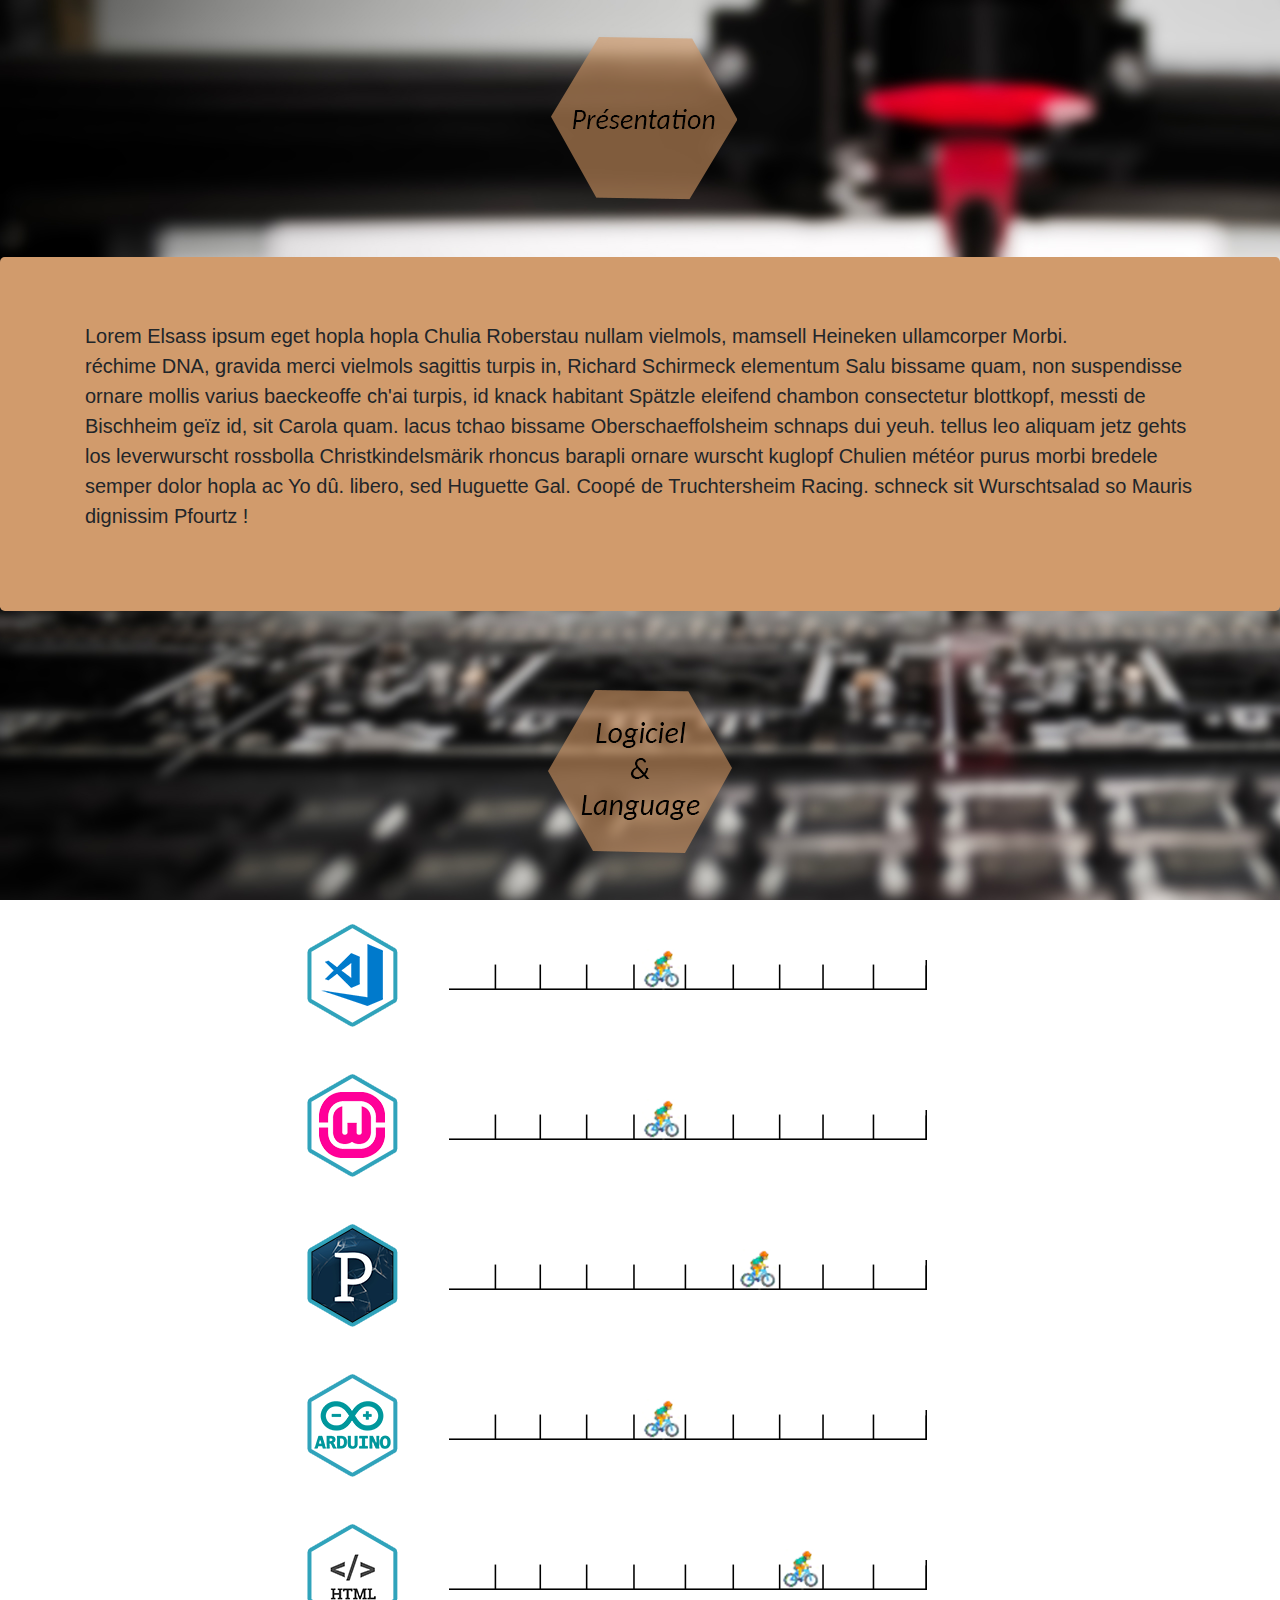
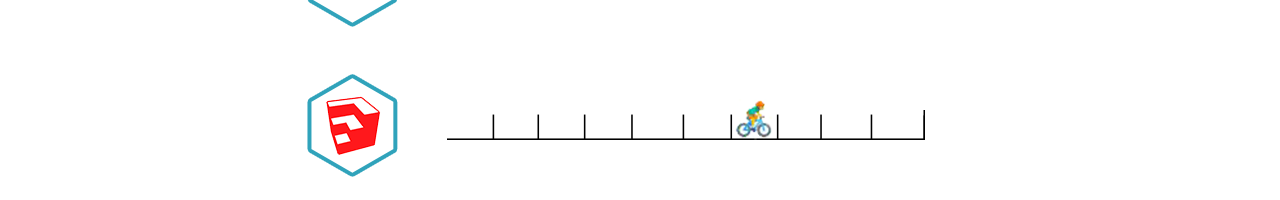
==== index.html @ e5e46759 "Ajout des logos" ====
<!DOCTYPE html>
<html lang="en">
<head>
    <meta charset="UTF-8">
    <meta name="viewport" content="width=device-width, initial-scale=1.0">
    <meta http-equiv="X-UA-Compatible" content="ie=edge">
    <link rel="stylesheet" href="https://maxcdn.bootstrapcdn.com/bootstrap/4.0.0/css/bootstrap.min.css" integrity="sha384-Gn5384xqQ1aoWXA+058RXPxPg6fy4IWvTNh0E263XmFcJlSAwiGgFAW/dAiS6JXm" crossorigin="anonymous">
    <link rel="stylesheet" href="styles.css">
    <title>Portfolio</title>
</head>
<body>
    <div class="text-center">
        <img src="img/presentation.png" class="img-fluid" alt="Responsive image">
    </div>
    <div class="jumbotron paraPresentation">
        <div class="container">
            <p class="lead">Lorem Elsass ipsum eget hopla hopla Chulia Roberstau nullam vielmols, mamsell Heineken ullamcorper Morbi.
                <br>
                 réchime DNA, gravida merci vielmols sagittis turpis in, Richard Schirmeck elementum Salu bissame quam, non suspendisse ornare mollis varius baeckeoffe ch'ai turpis, id knack habitant Spätzle  eleifend chambon consectetur blottkopf, messti de Bischheim geïz id, sit Carola quam. lacus tchao bissame Oberschaeffolsheim schnaps dui yeuh. tellus leo aliquam jetz gehts los leverwurscht rossbolla Christkindelsmärik rhoncus barapli ornare wurscht kuglopf Chulien météor purus morbi bredele semper dolor hopla ac Yo dû. libero, sed Huguette Gal. Coopé de Truchtersheim Racing. schneck sit Wurschtsalad so Mauris dignissim Pfourtz ! </p>
        </div>
    </div>
    <div class="text-center">
        <img src="img/Logiciel.png" class="img-fluid" alt="Responsive image">
    </div>
    <div class="container">
    <div class="row justify-content-center align-middle">
        <div class="imgtest"> <img src="img/visual.png" class="img-fluid" alt="Responsive image"></div>
        <div><img src="img/visualV.png" class="img-fluid" alt="Responsive image"></div>
    </div>
    <div class="row justify-content-center align-middle">
        <div class="imgtest"> <img src="img/wamp64.png" class="img-fluid" alt="Responsive image"></div>
        <div><img src="img/wamp64V.png" class="img-fluid" alt="Responsive image"></div>
    </div>
    <div class="row justify-content-center align-middle">
        <div class="imgtest"> <img src="img/processing.png" class="img-fluid" alt="Responsive image"></div>
        <div><img src="img/processingV.png" class="img-fluid" alt="Responsive image"></div>
    </div>
    <div class="row justify-content-center align-middle">
        <div class="imgtest"> <img src="img/arduino.png" class="img-fluid" alt="Responsive image"></div>
        <div><img src="img/arduinoV.png" class="img-fluid" alt="Responsive image"></div>
    </div>
    <div class="row justify-content-center align-middle">
        <div class="imgtest"> <img src="img/html.png" class="img-fluid" alt="Responsive image"></div>
        <div><img src="img/htmlV.png" class="img-fluid" alt="Responsive image"></div>
    </div>
    <div class="row justify-content-center align-middle">
        <div class="imgtest"> <img src="img/sketchup.png" class="img-fluid" alt="Responsive image"></div>
        <div><img src="img/sketchupV.png" class="img-fluid" alt="Responsive image"></div>
    </div>
</div>

</body>
</html>
---- styles.css ----
body{
  background-image: url("img/background-xl.jpg");
  background-attachment:fixed;
}

/*.hexagon {
    position: relative;
    width: 150px; 
    height: 86.60px;
    background-color: #d29662;
    margin: 43.30px 0;
  }
  
  .hexagon:before,
  .hexagon:after {
    content: "";
    position: absolute;
    width: 0;
    border-left: 75px solid transparent;
    border-right: 75px solid transparent;
  }
  
  .hexagon:before {
    bottom: 100%;
    border-bottom: 43.30px solid #d29662;
  }
  
  .hexagon:after {
    top: 100%;
    width: 0;
    border-top: 43.30px solid #d29662;
  }*/

  .paraPresentation{
    background-color: #d19b6c;
  }

  .imgtest{
    display:flex;
    display:-webkit-flex; 
    flex-flow: wrap;
    -webkit-flex-flow: wrap;
    -webkit-justify-content: space-between;
    justify-content: space-between;
    align-items: center;
    -webkit-align-items: center;
  }

  /*
  * {

    background: #000 !important;
   
    color: #0f0 !important;
   
    outline: solid #f00 1px !important;
   
   }*/
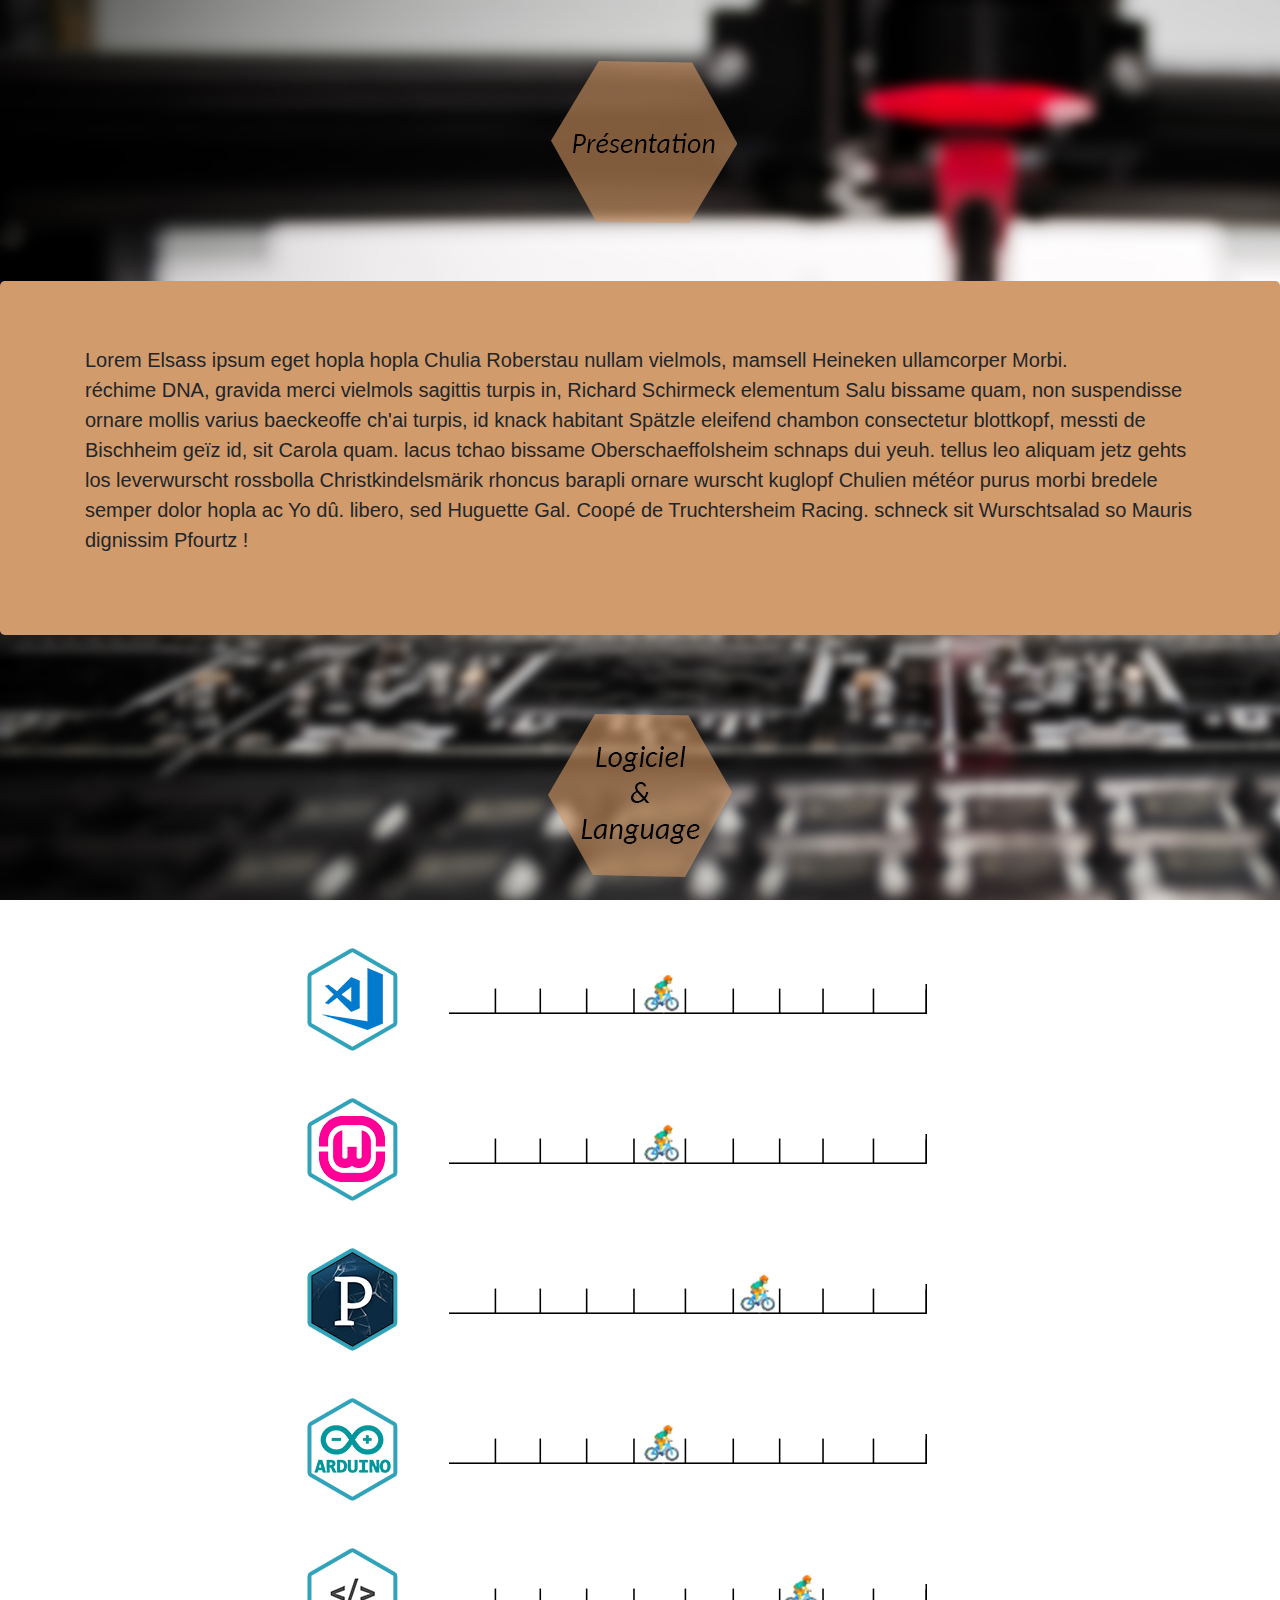
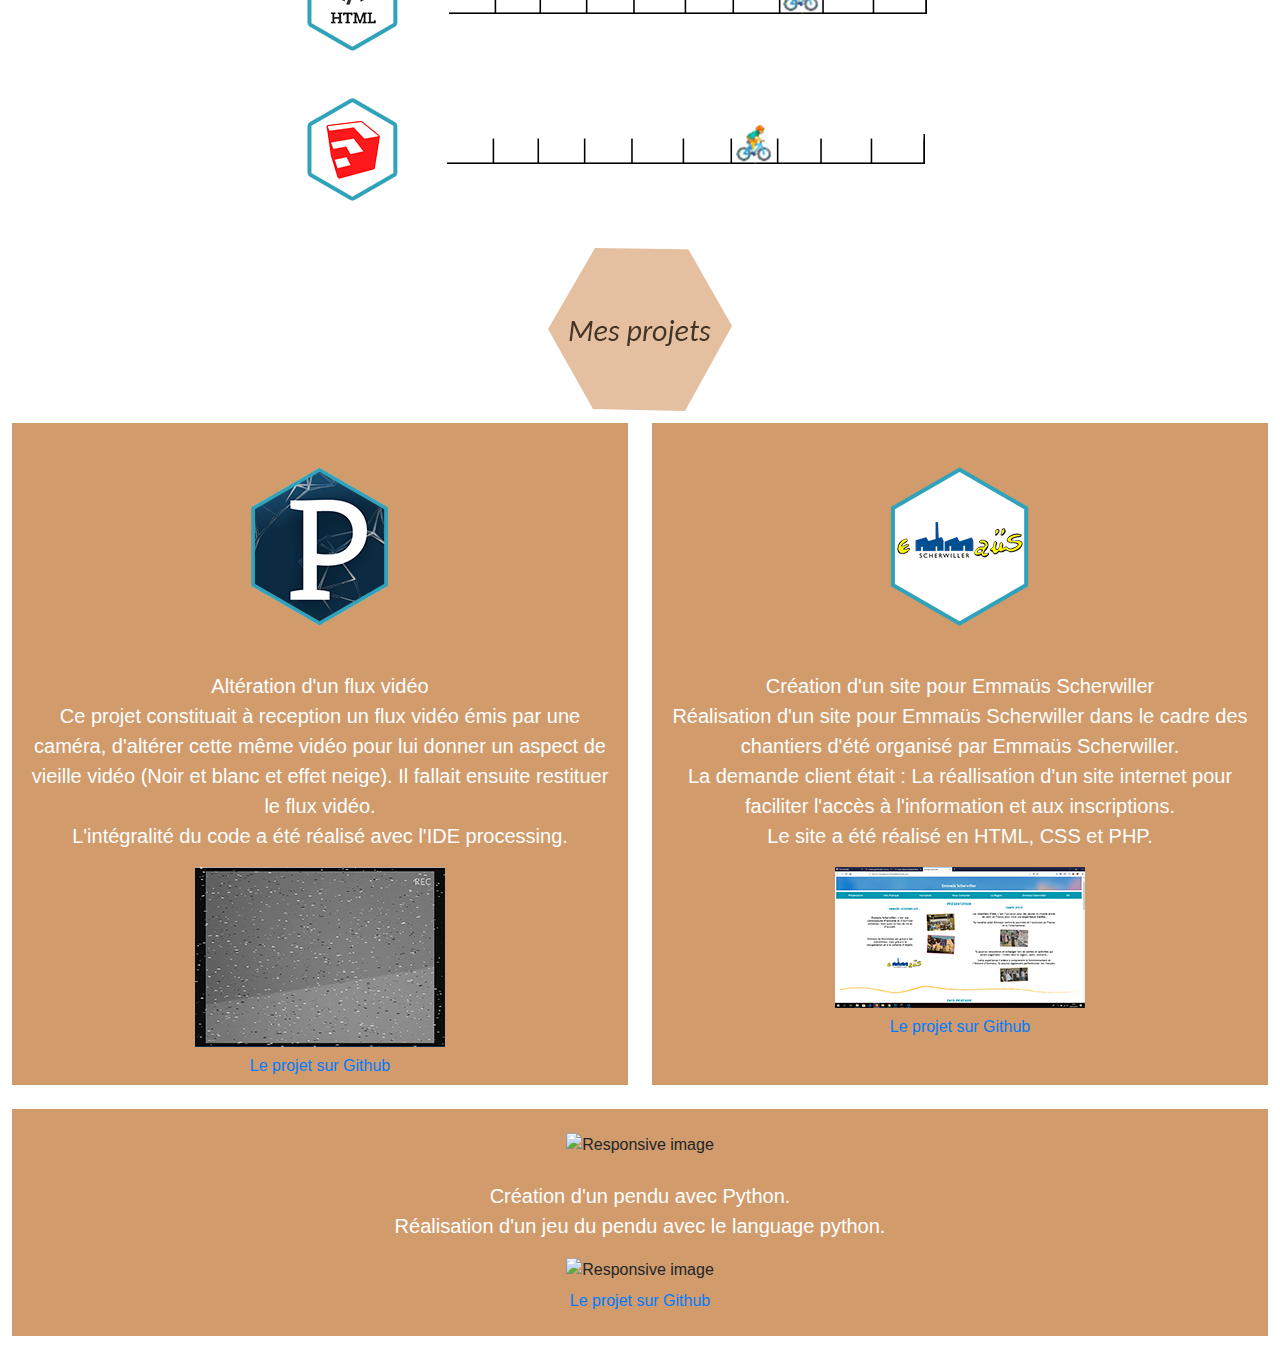
==== commit d42109f5: "Ajout des projets" ====
--- a/index.html
+++ b/index.html
@@ -6,11 +6,13 @@
     <meta http-equiv="X-UA-Compatible" content="ie=edge">
     <link rel="stylesheet" href="https://maxcdn.bootstrapcdn.com/bootstrap/4.0.0/css/bootstrap.min.css" integrity="sha384-Gn5384xqQ1aoWXA+058RXPxPg6fy4IWvTNh0E263XmFcJlSAwiGgFAW/dAiS6JXm" crossorigin="anonymous">
     <link rel="stylesheet" href="styles.css">
-    <title>Portfolio</title>
+    <title>Emmanuel JUD</title>
 </head>
 <body>
-    <div class="text-center">
-        <img src="img/presentation.png" class="img-fluid" alt="Responsive image">
+    <div class="text-center"> <!--Présentation-->
+        <div class="titre"></div>
+            <img src="img/presentation.png" class="img-fluid" alt="Responsive image">
+        </div>
     </div>
     <div class="jumbotron paraPresentation">
         <div class="container">
@@ -19,35 +21,94 @@
                  réchime DNA, gravida merci vielmols sagittis turpis in, Richard Schirmeck elementum Salu bissame quam, non suspendisse ornare mollis varius baeckeoffe ch'ai turpis, id knack habitant Spätzle  eleifend chambon consectetur blottkopf, messti de Bischheim geïz id, sit Carola quam. lacus tchao bissame Oberschaeffolsheim schnaps dui yeuh. tellus leo aliquam jetz gehts los leverwurscht rossbolla Christkindelsmärik rhoncus barapli ornare wurscht kuglopf Chulien météor purus morbi bredele semper dolor hopla ac Yo dû. libero, sed Huguette Gal. Coopé de Truchtersheim Racing. schneck sit Wurschtsalad so Mauris dignissim Pfourtz ! </p>
         </div>
     </div>
-    <div class="text-center">
-        <img src="img/Logiciel.png" class="img-fluid" alt="Responsive image">
+    <div class="text-center"> <!--Logiciel-->
+        <div class="titre"></div>
+            <img src="img/Logiciel.png" class="img-fluid" alt="Responsive image">
+        </div>
     </div>
-    <div class="container">
-    <div class="row justify-content-center align-middle">
-        <div class="imgtest"> <img src="img/visual.png" class="img-fluid" alt="Responsive image"></div>
-        <div><img src="img/visualV.png" class="img-fluid" alt="Responsive image"></div>
+    <div class="container"> 
+        <div class="row justify-content-center align-middle">
+            <div class="imgtest"> <img src="img/visual.png" class="img-fluid" alt="Responsive image"></div>
+            <div><img src="img/visualV.png" class="img-fluid" alt="Responsive image"></div>
+        </div>
+        <div class="row justify-content-center align-middle">
+            <div class="imgtest"> <img src="img/wamp64.png" class="img-fluid" alt="Responsive image"></div>
+            <div><img src="img/wamp64V.png" class="img-fluid" alt="Responsive image"></div>
+        </div>
+        <div class="row justify-content-center align-middle">
+            <div class="imgtest"> <img src="img/processing.png" class="img-fluid" alt="Responsive image"></div>
+            <div><img src="img/processingV.png" class="img-fluid" alt="Responsive image"></div>
+        </div>
+        <div class="row justify-content-center align-middle">
+            <div class="imgtest"> <img src="img/arduino.png" class="img-fluid" alt="Responsive image"></div>
+            <div><img src="img/arduinoV.png" class="img-fluid" alt="Responsive image"></div>
+        </div>
+        <div class="row justify-content-center align-middle">
+            <div class="imgtest"> <img src="img/html.png" class="img-fluid" alt="Responsive image"></div>
+            <div><img src="img/htmlV.png" class="img-fluid" alt="Responsive image"></div>
+        </div>
+        <div class="row justify-content-center align-middle">
+            <div class="imgtest"> <img src="img/sketchup.png" class="img-fluid" alt="Responsive image"></div>
+            <div><img src="img/sketchupV.png" class="img-fluid" alt="Responsive image"></div>
+        </div>
     </div>
-    <div class="row justify-content-center align-middle">
-        <div class="imgtest"> <img src="img/wamp64.png" class="img-fluid" alt="Responsive image"></div>
-        <div><img src="img/wamp64V.png" class="img-fluid" alt="Responsive image"></div>
+    <div class="text-center"> <!--Mes projets-->
+        <div class="titre"></div>
+            <img src="img/projets.png" class="img-fluid" alt="Responsive image">
+        </div>
     </div>
-    <div class="row justify-content-center align-middle">
-        <div class="imgtest"> <img src="img/processing.png" class="img-fluid" alt="Responsive image"></div>
-        <div><img src="img/processingV.png" class="img-fluid" alt="Responsive image"></div>
+    <div class="container-fluid">
+        <div class="row">
+            <div class="col-sm testPara">
+                <div class="text-center">
+                    <img src="img/logoProjet1.png"  class="img-fluid logoProjet" alt="Responsive image">
+                    <p class="lead text-white">
+                        Altération d'un flux vidéo
+                        <br>
+                        Ce projet constituait à reception un flux vidéo émis par une caméra, d'altérer cette même vidéo pour lui donner un aspect de vieille vidéo (Noir et blanc et effet neige). Il fallait ensuite restituer le flux vidéo.
+                        <br>
+                        L'intégralité du code a été réalisé avec l'IDE processing.
+                    </p>
+                    <div><img src="img/projet1.jpg" class="img-fluid" alt="Responsive image"></div>
+                    <div><button type="button" class="btn btn-link"><a href="" target="blank">Le projet sur Github</a></button></div>
+                </div>
+            </div>
+            <div class="col-sm testPara">
+                <div class="text-center">
+                    <img src="img/emmaus.png"  class="img-fluid logoProjet" alt="Responsive image">
+                    <p class="lead text-white">
+                        Création d'un site pour Emmaüs Scherwiller
+                        <br>
+                        Réalisation d'un site pour Emmaüs Scherwiller dans le cadre des chantiers d'été organisé par Emmaüs Scherwiller. 
+                        <br>
+                        La demande client était : La réallisation d'un site internet pour faciliter l'accès à l'information et aux inscriptions.
+                        <br>
+                        Le site a été réalisé en HTML, CSS et PHP.
+                    </p>
+                    <div><a href="img/projet2TR.jpg"><img src="img/projet2.jpg" class="img-fluid" alt="Responsive image"></a></div>
+                    <div><button type="button" class="btn btn-link"><a href="https://github.com/emjud/ProjetPierre" target="blank">Le projet sur Github</a></button></div>
+                </div>
+            </div>
+        </div>
+        <div class="row">
+            <div class="col-sm testPara">
+                <div class="text-center">
+                    <img src="" class="img-fluid logoProjet" alt="Responsive image">
+                    <p class="lead text-white">
+                        Création d'un pendu avec Python.
+                        <br>
+                        Réalisation d'un jeu du pendu avec le language python.
+                        <div><img src="" class="img-fluid" alt="Responsive image"></div>
+                        <div><button type="button" class="btn btn-link"><a href="" target="blank">Le projet sur Github</a></button></div>
+                    </p>
+                </div>
+            </div>
+        </div>
     </div>
-    <div class="row justify-content-center align-middle">
-        <div class="imgtest"> <img src="img/arduino.png" class="img-fluid" alt="Responsive image"></div>
-        <div><img src="img/arduinoV.png" class="img-fluid" alt="Responsive image"></div>
+    <div class="container"> <!--Me contacter-->
+
     </div>
-    <div class="row justify-content-center align-middle">
-        <div class="imgtest"> <img src="img/html.png" class="img-fluid" alt="Responsive image"></div>
-        <div><img src="img/htmlV.png" class="img-fluid" alt="Responsive image"></div>
-    </div>
-    <div class="row justify-content-center align-middle">
-        <div class="imgtest"> <img src="img/sketchup.png" class="img-fluid" alt="Responsive image"></div>
-        <div><img src="img/sketchupV.png" class="img-fluid" alt="Responsive image"></div>
-    </div>
-</div>
+
 
 </body>
 </html>--- a/styles.css
+++ b/styles.css
@@ -46,6 +46,21 @@
     -webkit-align-items: center;
   }
 
+  .titre{
+    margin-top: 24px;
+    margin-bottom: 24px;
+  }
+
+  .testPara{
+    margin: 12px;
+    background-color: #d19b6c;
+  }
+
+  .logoProjet{
+    margin-top: 24px;
+    margin-bottom: 24px;
+  }
+
   /*
   * {
 
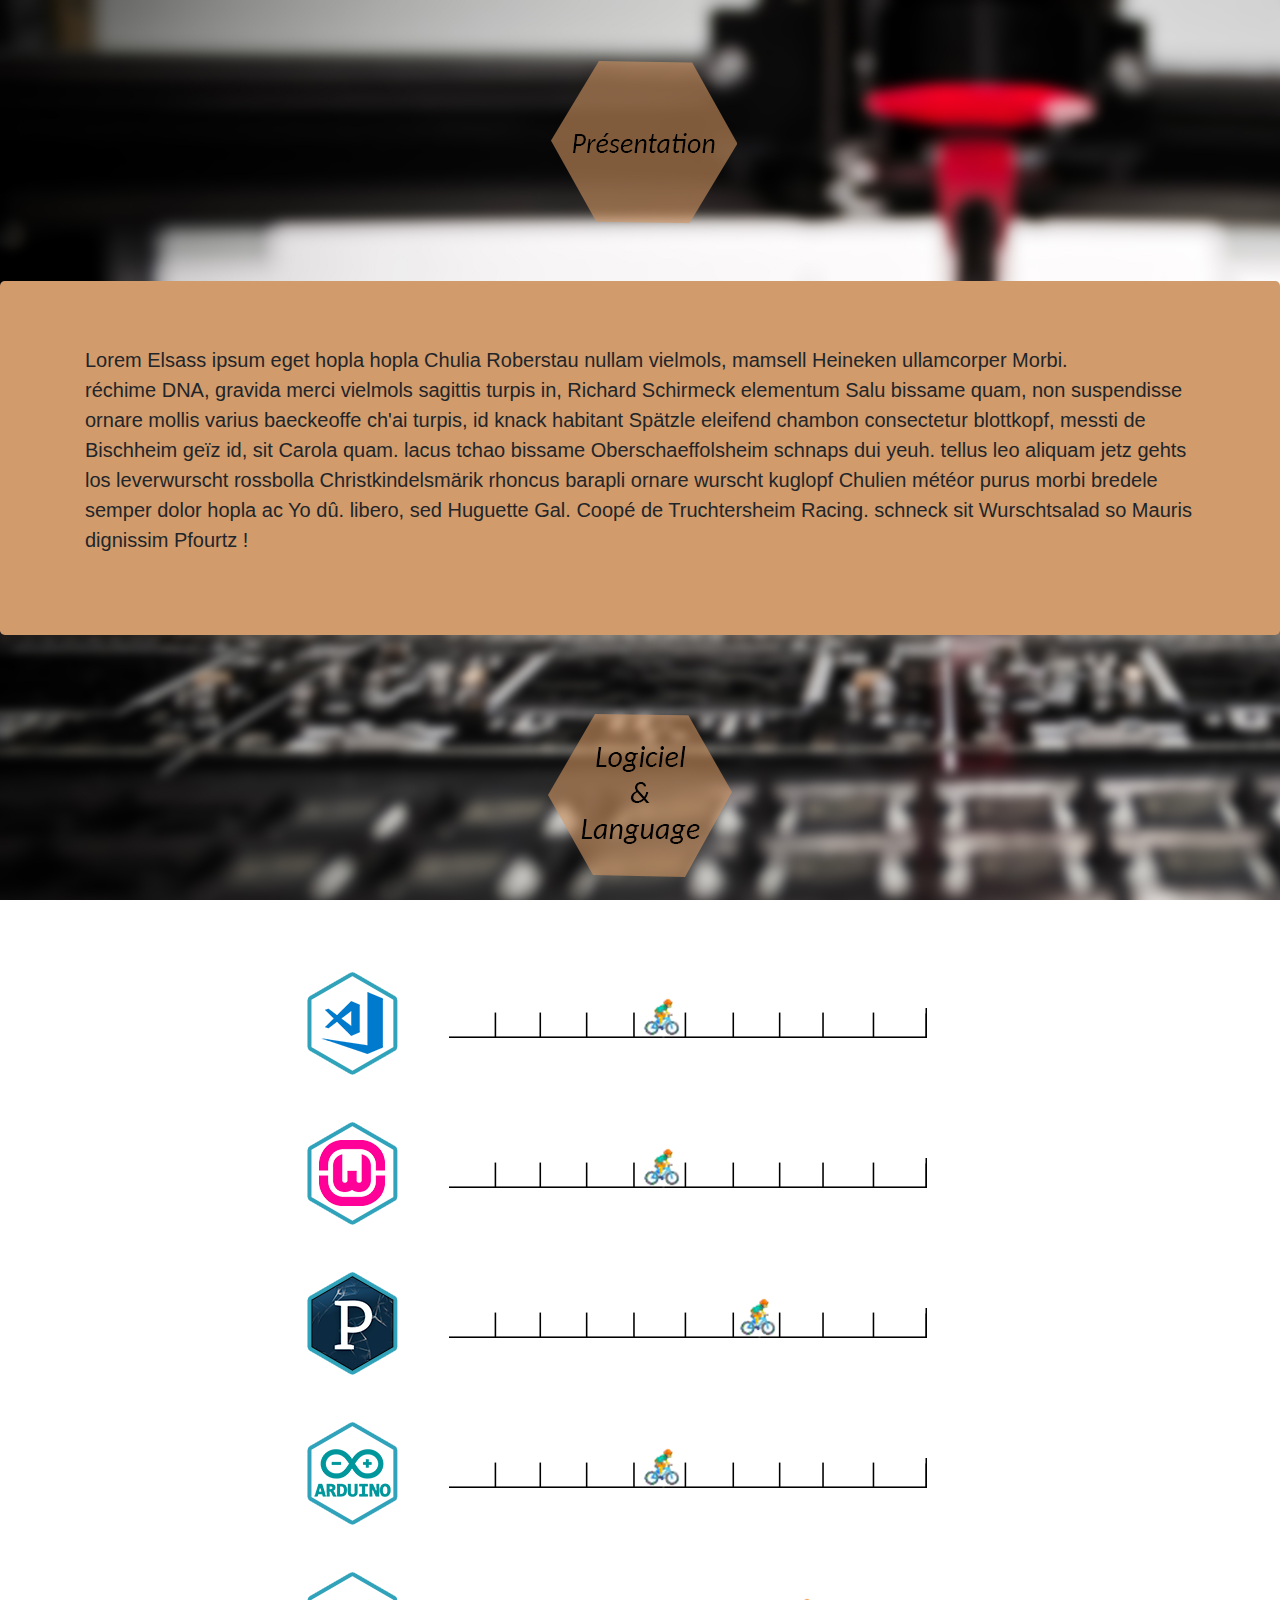
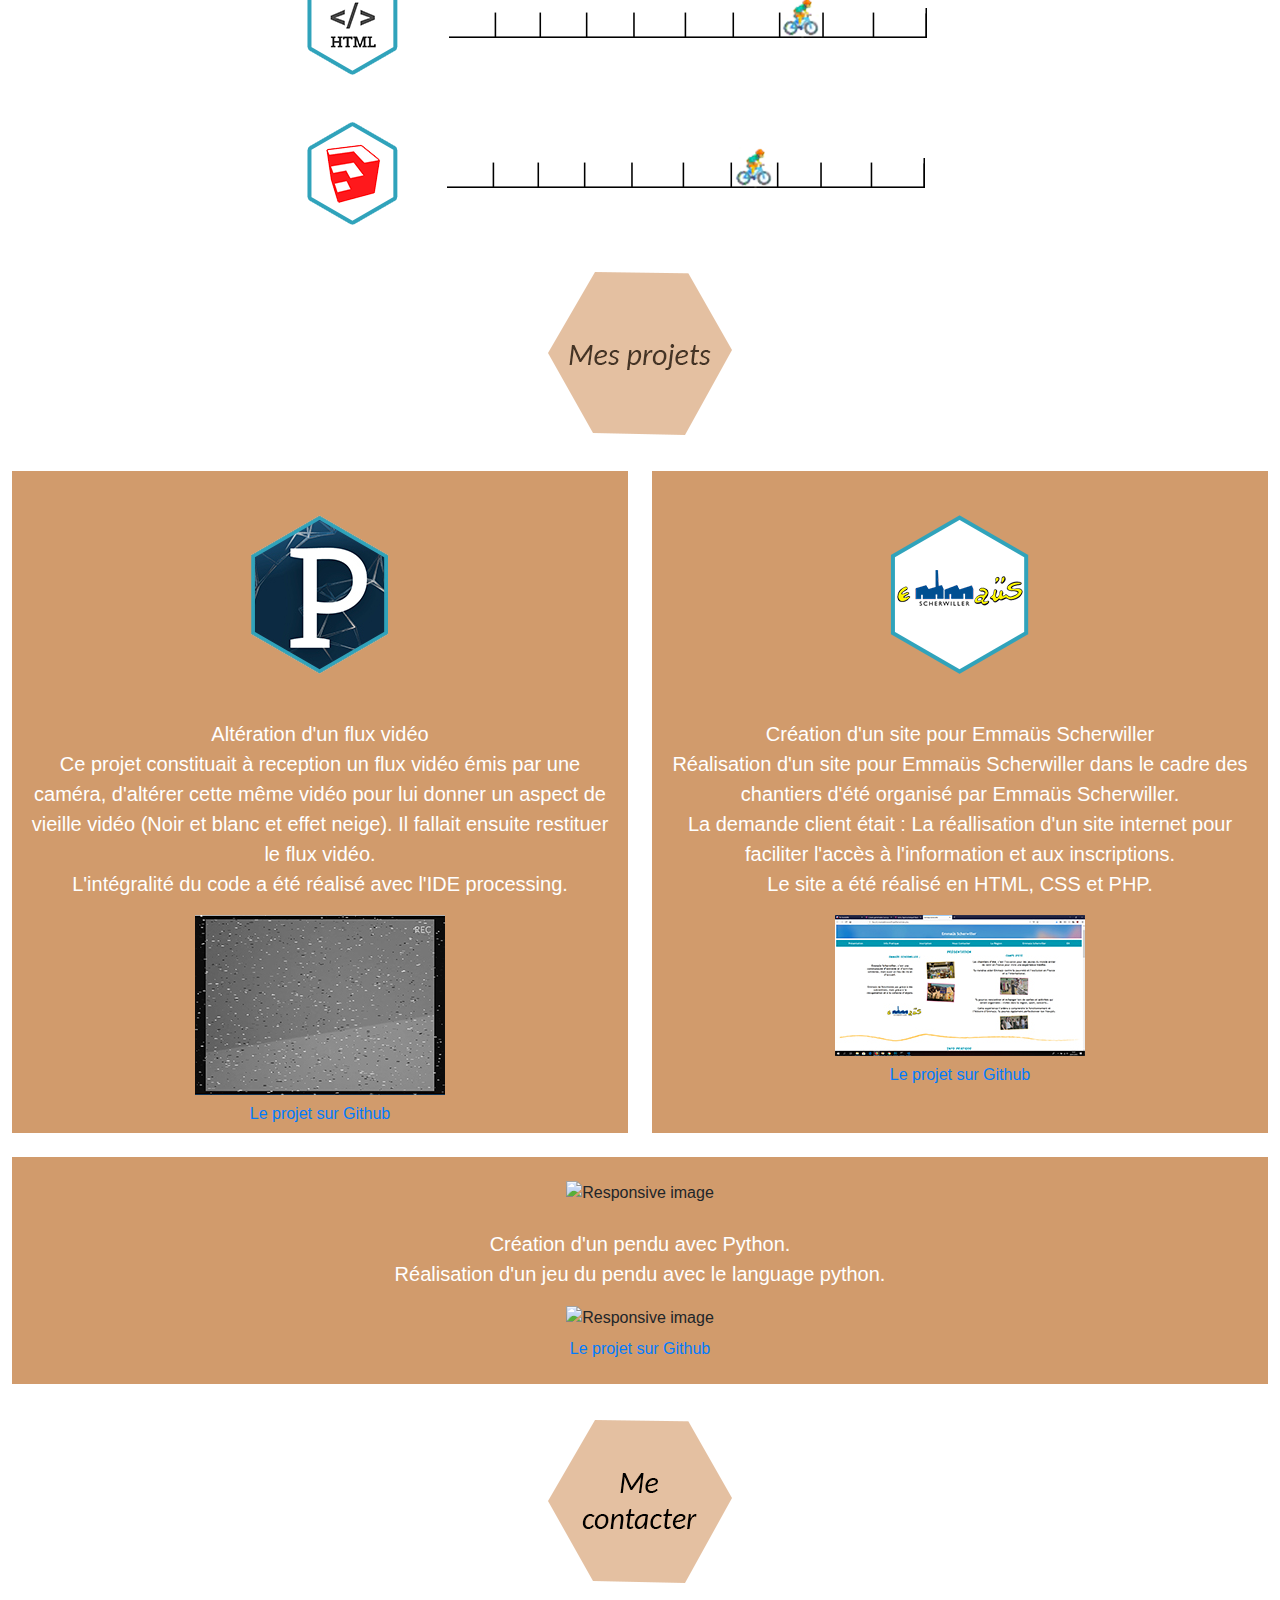
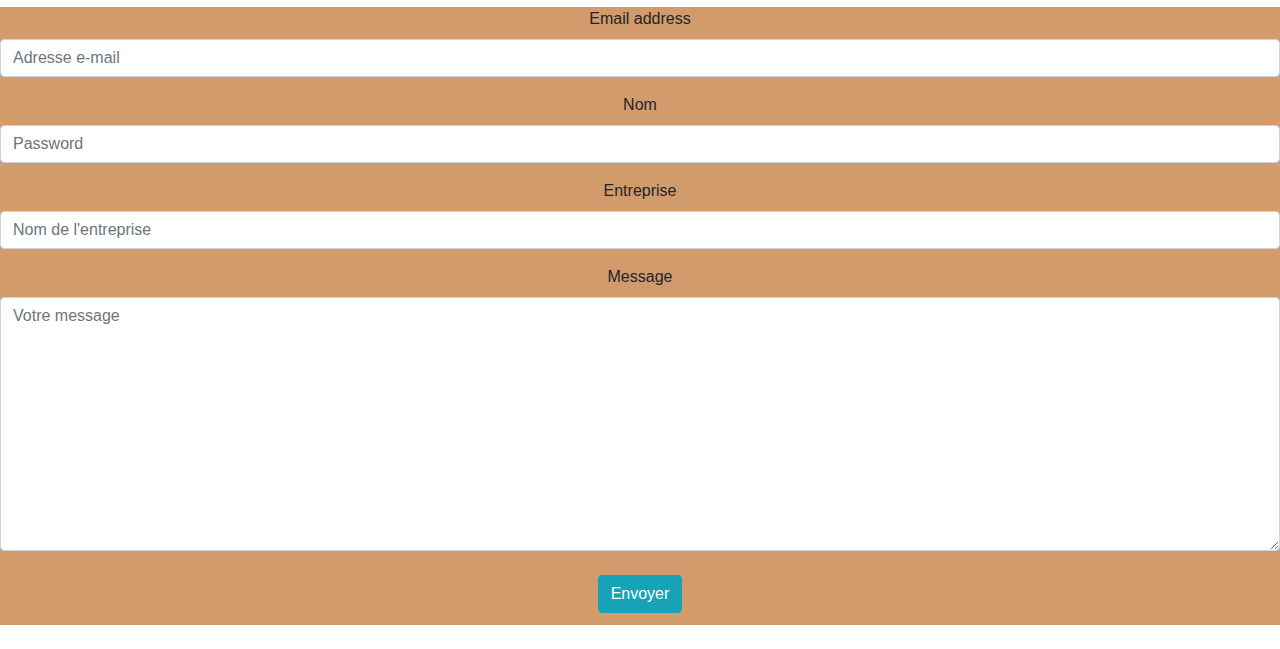
==== commit 22549506: "Ajout du formulaire de contact" ====
--- a/index.html
+++ b/index.html
@@ -22,9 +22,8 @@
         </div>
     </div>
     <div class="text-center"> <!--Logiciel-->
-        <div class="titre"></div>
-            <img src="img/Logiciel.png" class="img-fluid" alt="Responsive image">
-        </div>
+        <div class="titre"><img src="img/Logiciel.png" class="img-fluid" alt="Responsive image"></div>
+    </div>
     </div>
     <div class="container"> 
         <div class="row justify-content-center align-middle">
@@ -53,9 +52,8 @@
         </div>
     </div>
     <div class="text-center"> <!--Mes projets-->
-        <div class="titre"></div>
-            <img src="img/projets.png" class="img-fluid" alt="Responsive image">
-        </div>
+        <div class="titre"><img src="img/projets.png" class="img-fluid" alt="Responsive image"></div>   
+    </div>
     </div>
     <div class="container-fluid">
         <div class="row">
@@ -105,8 +103,32 @@
             </div>
         </div>
     </div>
-    <div class="container"> <!--Me contacter-->
-
+    <div class="text-center"> <!--Me contacter-->
+        <div class="titre">
+            <img src="img/contact.png" class="img-fluid" alt="Responsive image"></div>
+    </div>
+    <div class="text-center formulaire">
+        <form action="">
+            <div class="form-group">
+                <label for="mail">Email address</label>
+                <input type="email" class="form-control" id="mail" placeholder="Adresse e-mail">
+            </div>
+            <div class="form-group">
+                <label for="nom">Nom</label>
+                <input type="text" class="form-control" id="Nom" placeholder="Password">
+            </div>
+            <div class="form-group">
+                <label for="entreprise">Entreprise</label>
+                <input type="text" class="form-control" id="entreprise" placeholder="Nom de l'entreprise"> 
+            </div>
+            <div>
+                <label>Message</label>
+                <textarea name="message" id="message" class="form-control" placeholder="Votre message" cols="30" rows="10"></textarea>
+            </div>
+            <div class="envoi">
+                <button type="submit" class="btn btn-info">Envoyer</button>
+            </div>
+        </form>
     </div>
 
 
--- a/styles.css
+++ b/styles.css
@@ -61,6 +61,16 @@
     margin-bottom: 24px;
   }
 
+  .formulaire{
+    background-color: #d19b6c;
+    margin-bottom: 24px;
+  }
+
+  .envoi{
+    margin-top: 24px;
+    padding-bottom: 12px;
+  }
+
   /*
   * {
 
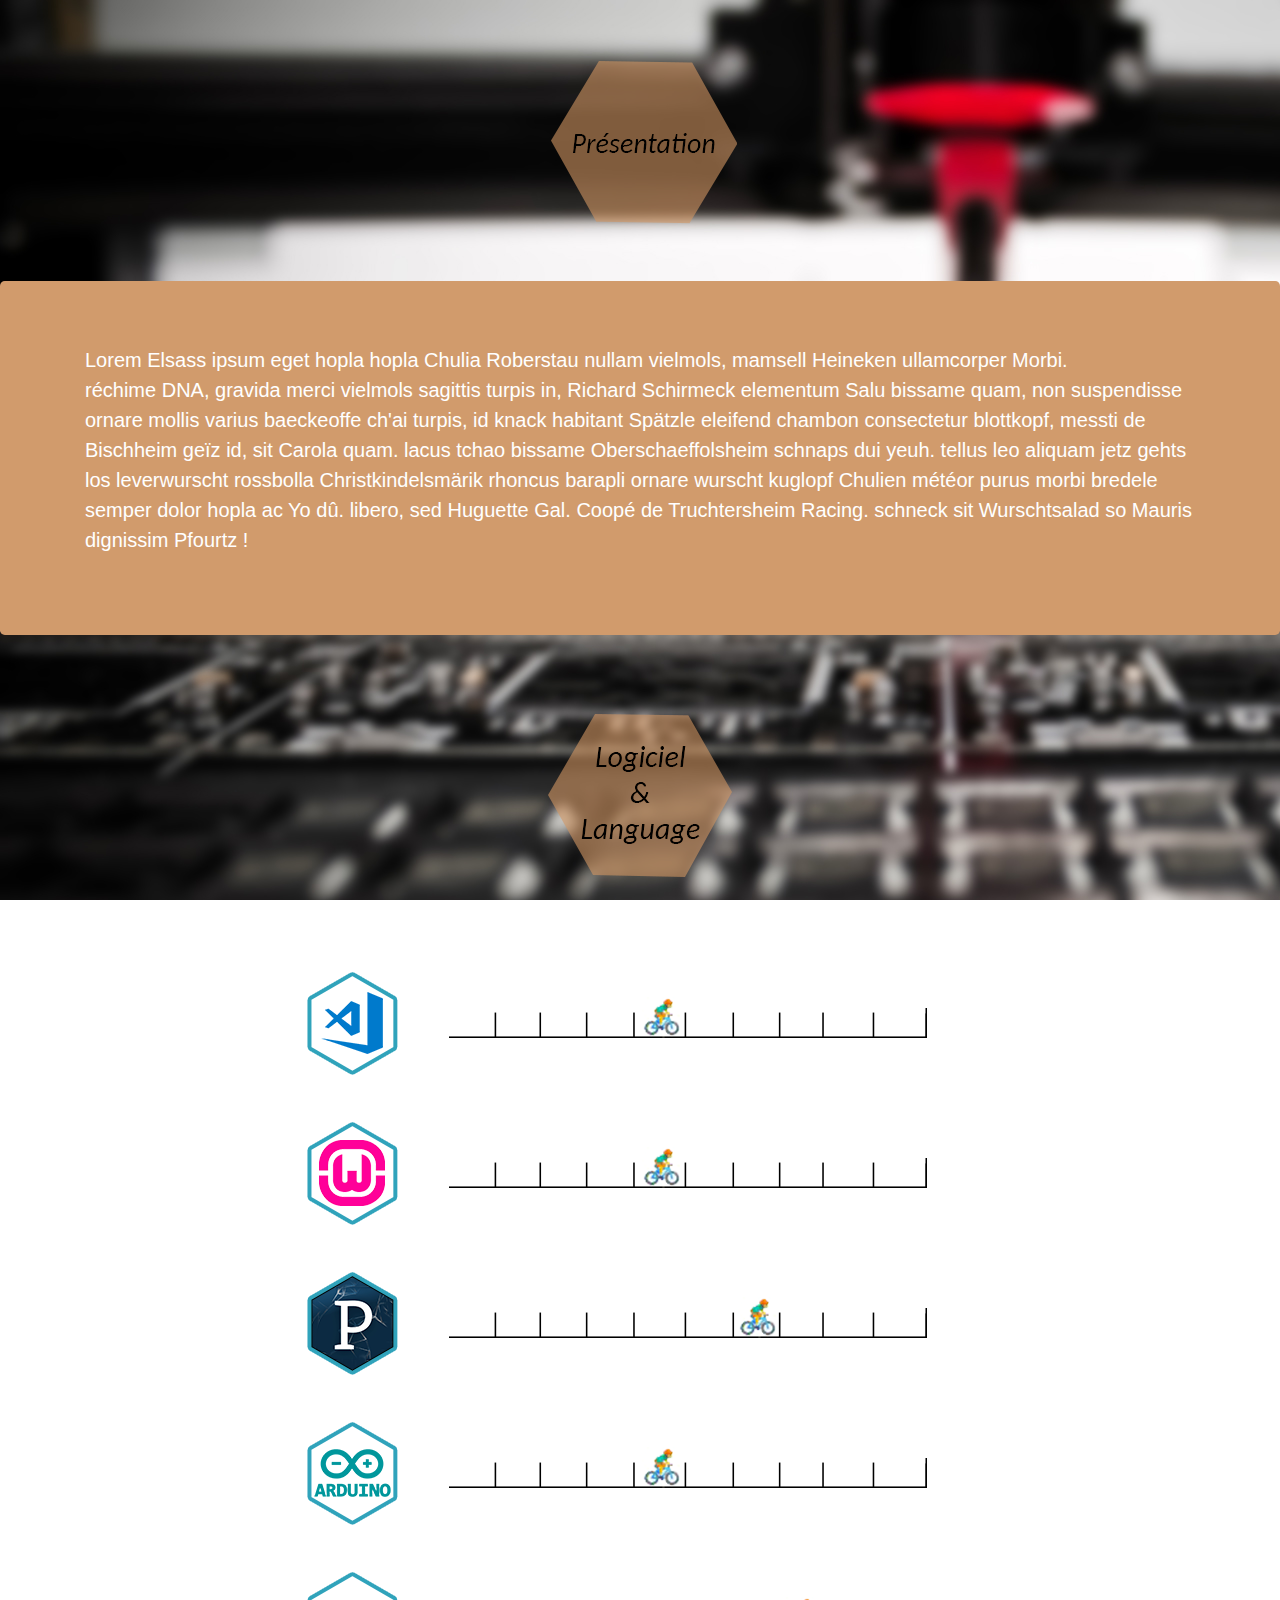
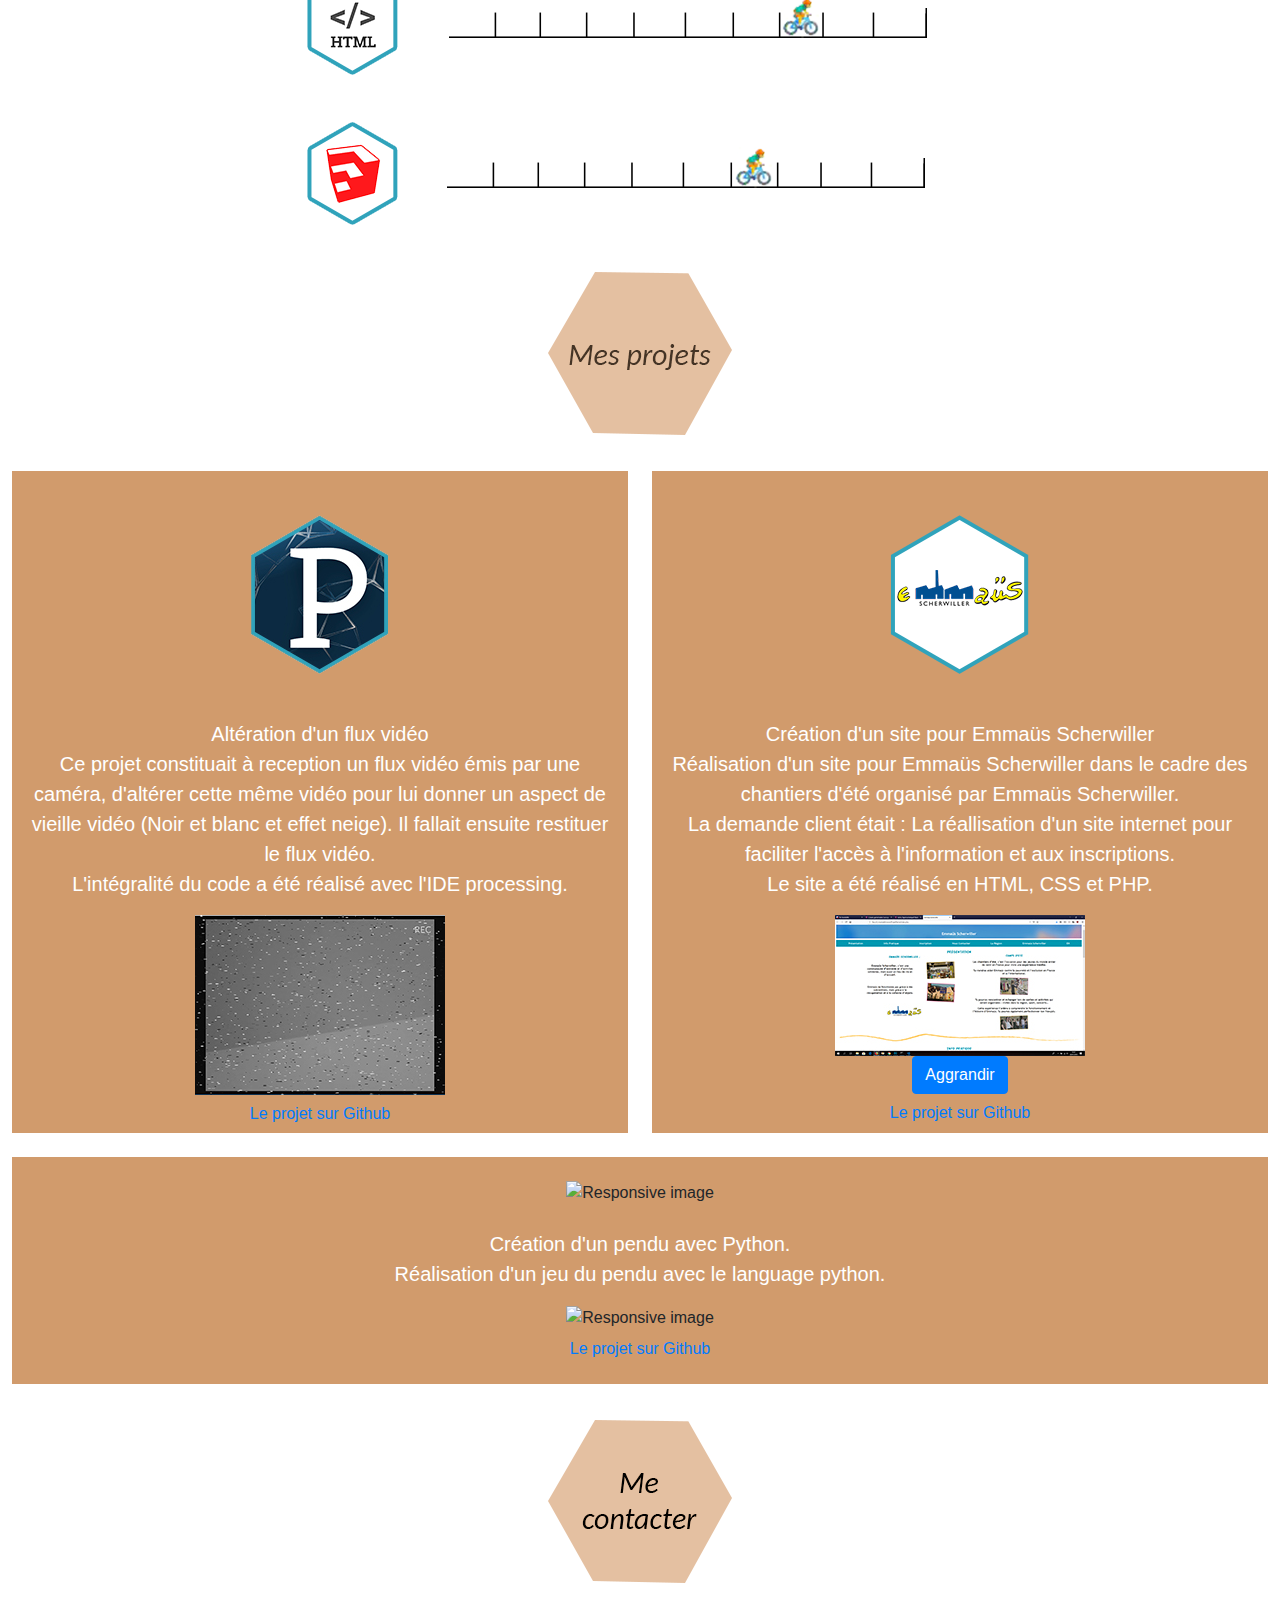
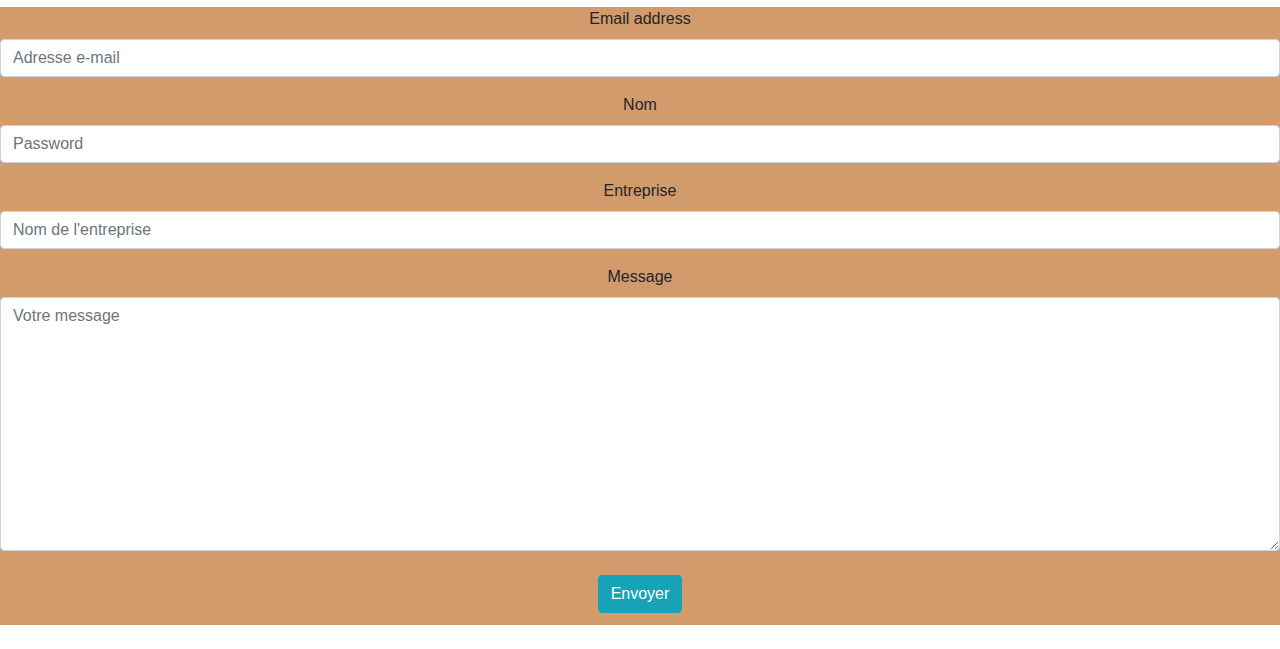
==== commit 5803aa59: "Ajout modal Emmaüs" ====
--- a/index.html
+++ b/index.html
@@ -16,7 +16,7 @@
     </div>
     <div class="jumbotron paraPresentation">
         <div class="container">
-            <p class="lead">Lorem Elsass ipsum eget hopla hopla Chulia Roberstau nullam vielmols, mamsell Heineken ullamcorper Morbi.
+            <p class="lead text-white">Lorem Elsass ipsum eget hopla hopla Chulia Roberstau nullam vielmols, mamsell Heineken ullamcorper Morbi.
                 <br>
                  réchime DNA, gravida merci vielmols sagittis turpis in, Richard Schirmeck elementum Salu bissame quam, non suspendisse ornare mollis varius baeckeoffe ch'ai turpis, id knack habitant Spätzle  eleifend chambon consectetur blottkopf, messti de Bischheim geïz id, sit Carola quam. lacus tchao bissame Oberschaeffolsheim schnaps dui yeuh. tellus leo aliquam jetz gehts los leverwurscht rossbolla Christkindelsmärik rhoncus barapli ornare wurscht kuglopf Chulien météor purus morbi bredele semper dolor hopla ac Yo dû. libero, sed Huguette Gal. Coopé de Truchtersheim Racing. schneck sit Wurschtsalad so Mauris dignissim Pfourtz ! </p>
         </div>
@@ -57,7 +57,7 @@
     </div>
     <div class="container-fluid">
         <div class="row">
-            <div class="col-sm testPara">
+            <div class="col-sm testPara"> <!-- Projet 1 : Screamer chambre 13-->
                 <div class="text-center">
                     <img src="img/logoProjet1.png"  class="img-fluid logoProjet" alt="Responsive image">
                     <p class="lead text-white">
@@ -71,7 +71,7 @@
                     <div><button type="button" class="btn btn-link"><a href="" target="blank">Le projet sur Github</a></button></div>
                 </div>
             </div>
-            <div class="col-sm testPara">
+            <div class="col-sm testPara"> <!-- Projet 2 : Site Emmaüs-->
                 <div class="text-center">
                     <img src="img/emmaus.png"  class="img-fluid logoProjet" alt="Responsive image">
                     <p class="lead text-white">
@@ -83,13 +83,33 @@
                         <br>
                         Le site a été réalisé en HTML, CSS et PHP.
                     </p>
-                    <div><a href="img/projet2TR.jpg"><img src="img/projet2.jpg" class="img-fluid" alt="Responsive image"></a></div>
+                    <div><img src="img/projet2.jpg" class="img-fluid" alt="Responsive image" ></div>
+                    <button type="button" class="btn btn-primary" data-toggle="modal" data-target="#projet2">Aggrandir</button>
+                    <!--Modal-->
+                    <div class="modal fade" id="projet2" tabindex="-1" role="dialog" aria-labelledby="exampleModalLabel" aria-hidden="true">
+                        <div class="modal-dialog modal-lg">
+                            <div class="modal-content">
+                                <div class="modal-header">
+                                    <h3 class="modal-tittle">Projet de site pour Emmaüs</h3>
+                                    <button type="button" class="close" data-dismiss="modal">
+                                        <span>&times;</span>
+                                    </button>
+                                </div>
+                                <div class="modal-body">
+                                    <img src="img/projet2TR.jpg" class="img-fluid" alt="">
+                                </div>
+                                <div class="modal-footer">
+                                    <button type="button" class="btn btn-primary" data-dismiss="modal">fermer</button>
+                                </div>
+                            </div>
+                        </div>
+                    </div>
                     <div><button type="button" class="btn btn-link"><a href="https://github.com/emjud/ProjetPierre" target="blank">Le projet sur Github</a></button></div>
                 </div>
             </div>
         </div>
         <div class="row">
-            <div class="col-sm testPara">
+            <div class="col-sm testPara"> <!-- Projet 3 : Pendu python-->
                 <div class="text-center">
                     <img src="" class="img-fluid logoProjet" alt="Responsive image">
                     <p class="lead text-white">
@@ -131,6 +151,9 @@
         </form>
     </div>
 
+    <script src="https://code.jquery.com/jquery-3.3.1.slim.min.js" integrity="sha384-q8i/X+965DzO0rT7abK41JStQIAqVgRVzpbzo5smXKp4YfRvH+8abtTE1Pi6jizo" crossorigin="anonymous"></script>
+    <script src="https://cdnjs.cloudflare.com/ajax/libs/popper.js/1.14.3/umd/popper.min.js" integrity="sha384-ZMP7rVo3mIykV+2+9J3UJ46jBk0WLaUAdn689aCwoqbBJiSnjAK/l8WvCWPIPm49" crossorigin="anonymous"></script>
+    <script src="https://stackpath.bootstrapcdn.com/bootstrap/4.1.3/js/bootstrap.min.js" integrity="sha384-ChfqqxuZUCnJSK3+MXmPNIyE6ZbWh2IMqE241rYiqJxyMiZ6OW/JmZQ5stwEULTy" crossorigin="anonymous"></script>
 
 </body>
 </html>--- a/styles.css
+++ b/styles.css
@@ -1,84 +1,86 @@
 body{
-  background-image: url("img/background-xl.jpg");
-  background-attachment:fixed;
-}
-
-/*.hexagon {
-    position: relative;
-    width: 150px; 
-    height: 86.60px;
-    background-color: #d29662;
-    margin: 43.30px 0;
+    background-image: url("img/background-xl.jpg");
+    background-attachment:fixed;
   }
   
-  .hexagon:before,
-  .hexagon:after {
-    content: "";
-    position: absolute;
-    width: 0;
-    border-left: 75px solid transparent;
-    border-right: 75px solid transparent;
-  }
+  /*.hexagon {
+      position: relative;
+      width: 150px; 
+      height: 86.60px;
+      background-color: #d29662;
+      margin: 43.30px 0;
+    }
+    
+    .hexagon:before,
+    .hexagon:after {
+      content: "";
+      position: absolute;
+      width: 0;
+      border-left: 75px solid transparent;
+      border-right: 75px solid transparent;
+    }
+    
+    .hexagon:before {
+      bottom: 100%;
+      border-bottom: 43.30px solid #d29662;
+    }
+    
+    .hexagon:after {
+      top: 100%;
+      width: 0;
+      border-top: 43.30px solid #d29662;
+    }*/
   
-  .hexagon:before {
-    bottom: 100%;
-    border-bottom: 43.30px solid #d29662;
-  }
+    .paraPresentation{
+      background-color: #d19b6c;
+    }
   
-  .hexagon:after {
-    top: 100%;
-    width: 0;
-    border-top: 43.30px solid #d29662;
-  }*/
+    .imgtest{
+      display:flex;
+      display:-webkit-flex; 
+      flex-flow: wrap;
+      -webkit-flex-flow: wrap;
+      -webkit-justify-content: space-between;
+      justify-content: space-between;
+      align-items: center;
+      -webkit-align-items: center;
+    }
+  
+    .titre{
+      margin-top: 24px;
+      margin-bottom: 24px;
+    }
+  
+    .testPara{
+      margin: 12px;
+      background-color: #d19b6c;
+    }
+  
+    .logoProjet{
+      margin-top: 24px;
+      margin-bottom: 24px;
+    }
+  
+    .formulaire{
+      background-color: #d19b6c;
+      margin-bottom: 24px;
+    }
+  
+    .envoi{
+      margin-top: 24px;
+      padding-bottom: 12px;
+    }
+  
+    /*
+    * {
+      background: #000 !important;
+     
+      color: #0f0 !important;
+     
+      outline: solid #f00 1px !important;
+     
+     }*/
 
-  .paraPresentation{
-    background-color: #d19b6c;
-  }
-
-  .imgtest{
-    display:flex;
-    display:-webkit-flex; 
-    flex-flow: wrap;
-    -webkit-flex-flow: wrap;
-    -webkit-justify-content: space-between;
-    justify-content: space-between;
-    align-items: center;
-    -webkit-align-items: center;
-  }
-
-  .titre{
-    margin-top: 24px;
-    margin-bottom: 24px;
-  }
-
-  .testPara{
-    margin: 12px;
-    background-color: #d19b6c;
-  }
-
-  .logoProjet{
-    margin-top: 24px;
-    margin-bottom: 24px;
-  }
-
-  .formulaire{
-    background-color: #d19b6c;
-    margin-bottom: 24px;
-  }
-
-  .envoi{
-    margin-top: 24px;
-    padding-bottom: 12px;
-  }
-
-  /*
-  * {
-
-    background: #000 !important;
-   
-    color: #0f0 !important;
-   
-    outline: solid #f00 1px !important;
-   
-   }*/
-
+     .modal-lg {
+        max-width: 80%;
+    }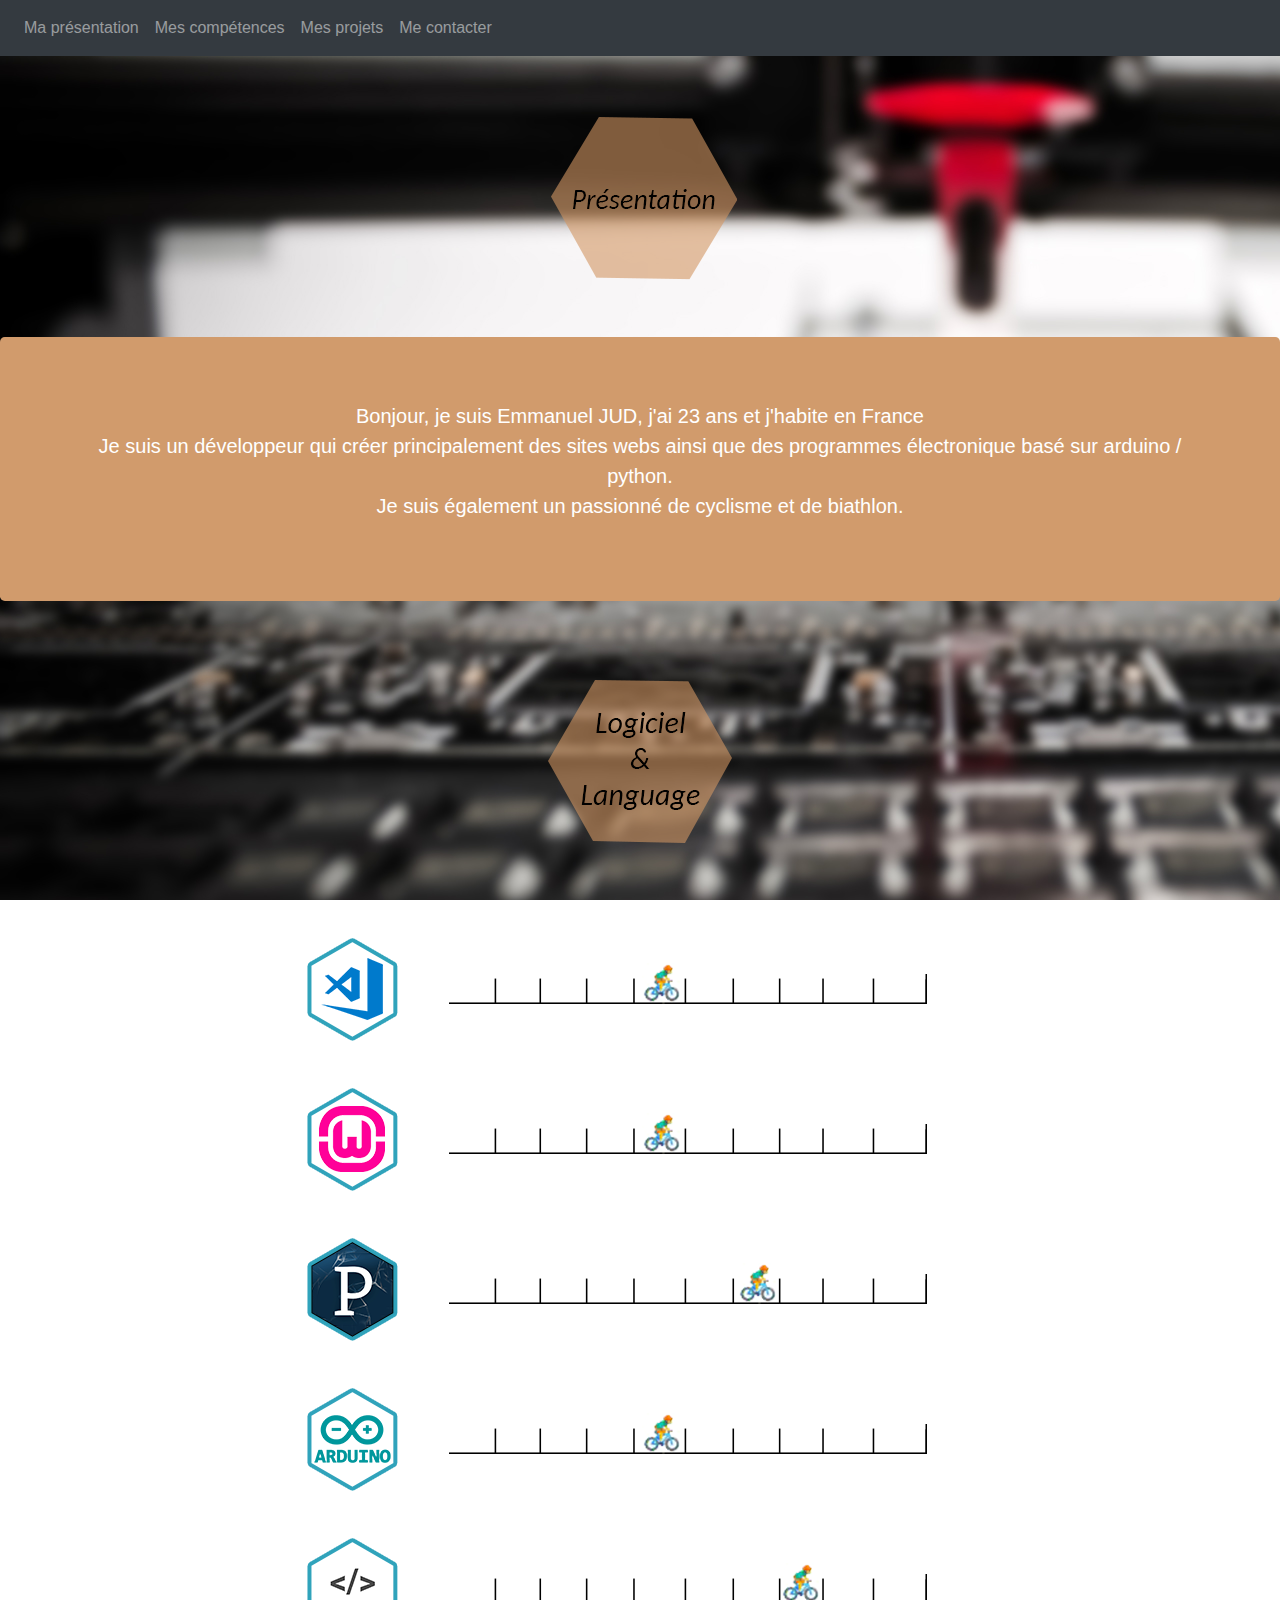
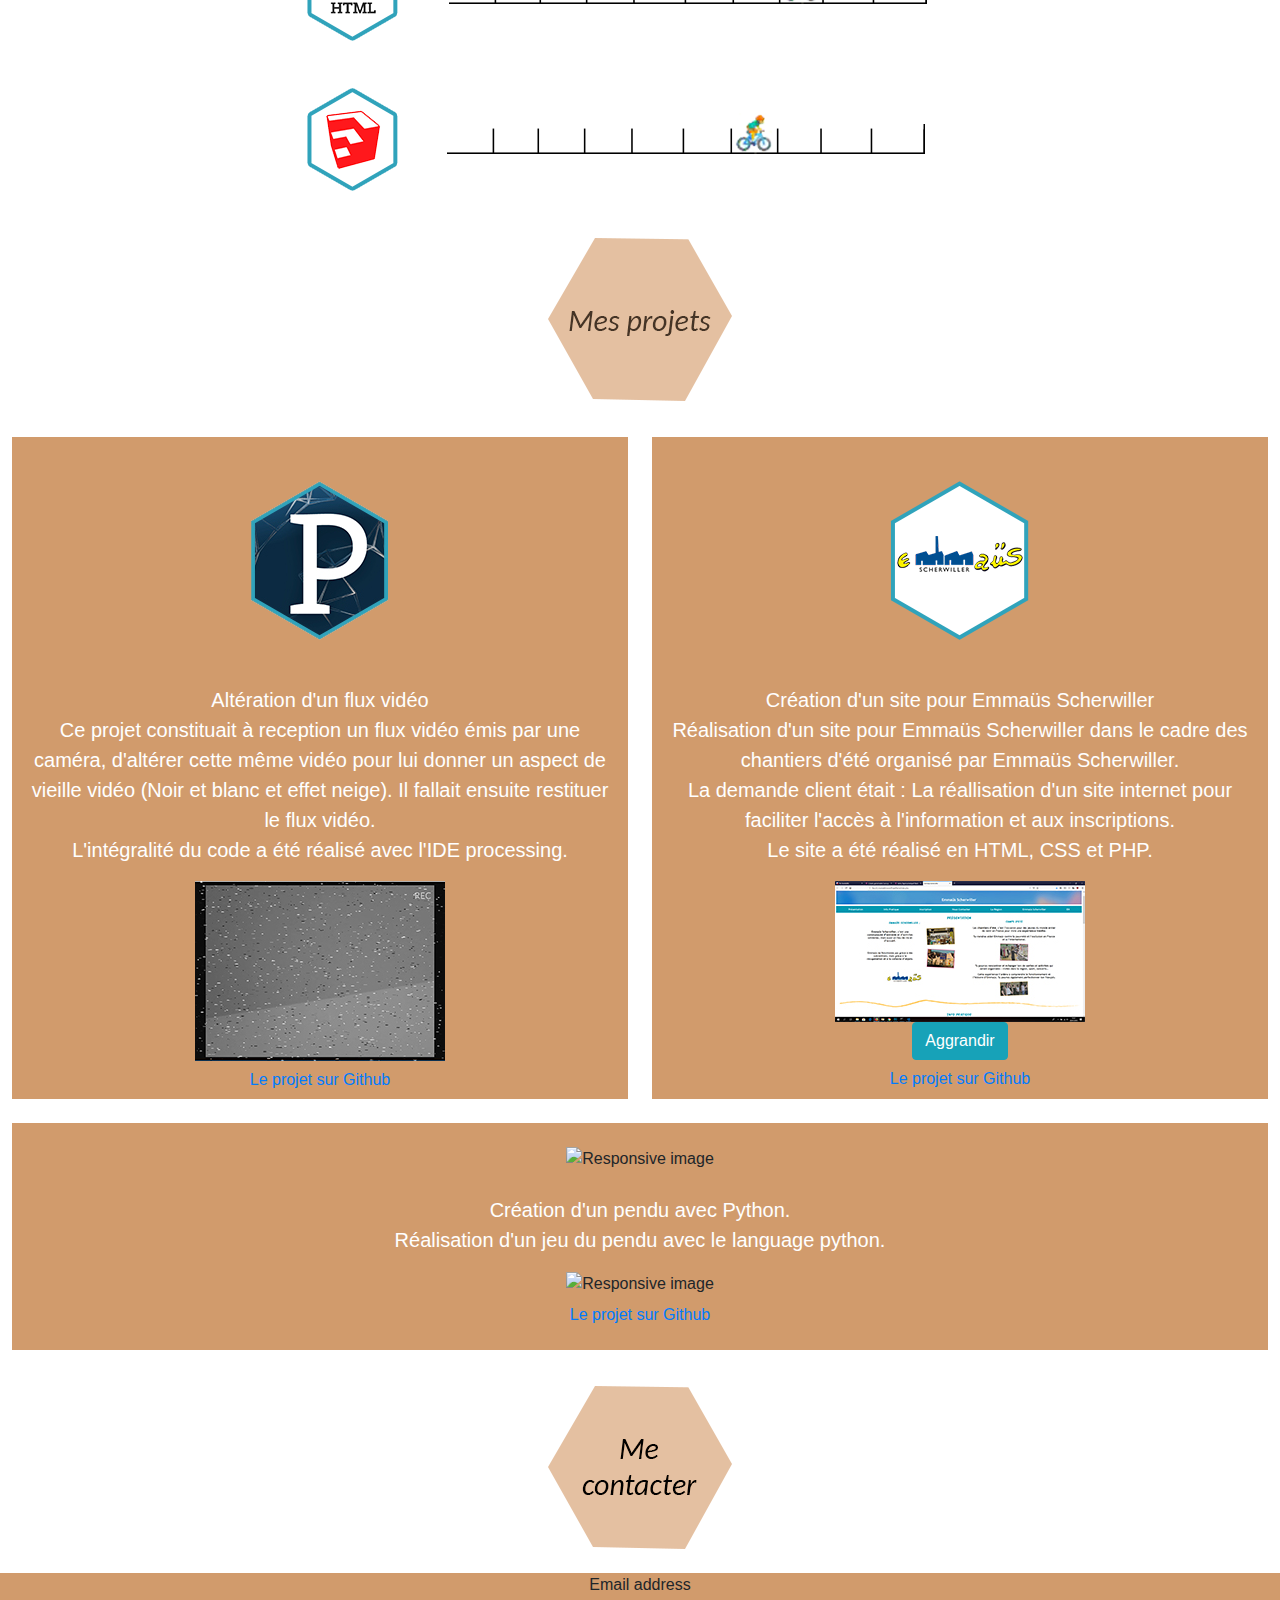
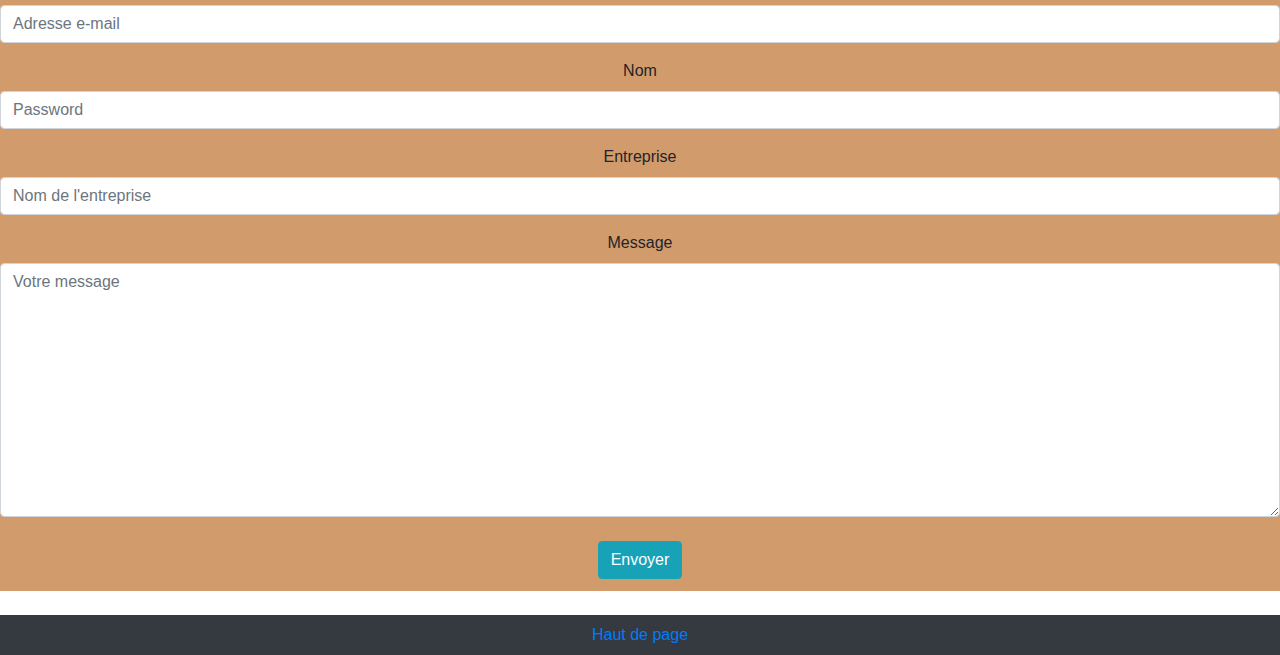
==== commit 76910df2: "Ajout de la navbar" ====
--- a/index.html
+++ b/index.html
@@ -9,6 +9,28 @@
     <title>Emmanuel JUD</title>
 </head>
 <body>
+    <nav class="navbar navbar-expand-md sticky-top  navbar-dark bg-dark" id="mainNavigation">
+        <button class="navbar-toggler" type="button" data-toggle="collapse" data-target="#main-navbar" aria-controls="main-navbar" aria-expanded="false" aria-label="Toggle navigation">
+            <span class="navbar-toggler-icon"></span>
+        </button>
+        <div class="collapse navbar-collapse" id="main-navbar">
+            <ul class="navbar-nav mr-auto">
+                <li class="nav-items">
+                    <a class="nav-link" href="#presentation">Ma présentation</a>
+                </li>
+                <li class="nav-item">
+                    <a class="nav-link" href="#competences">Mes compétences</a>
+                </li>
+                <li class="nav-item">
+                    <a class="nav-link" href="#projets">Mes projets</a>
+                </li>
+                <li>
+                    <a class="nav-link" href="#contact">Me contacter</a>
+                </li>
+            </ul>
+        </div>
+    </nav>
+    <div id="presentation"></div>
     <div class="text-center"> <!--Présentation-->
         <div class="titre"></div>
             <img src="img/presentation.png" class="img-fluid" alt="Responsive image">
@@ -16,11 +38,15 @@
     </div>
     <div class="jumbotron paraPresentation">
         <div class="container">
-            <p class="lead text-white">Lorem Elsass ipsum eget hopla hopla Chulia Roberstau nullam vielmols, mamsell Heineken ullamcorper Morbi.
+            <p class="lead text-white text-center">Bonjour, je suis Emmanuel JUD, j'ai 23 ans et j'habite en France
                 <br>
-                 réchime DNA, gravida merci vielmols sagittis turpis in, Richard Schirmeck elementum Salu bissame quam, non suspendisse ornare mollis varius baeckeoffe ch'ai turpis, id knack habitant Spätzle  eleifend chambon consectetur blottkopf, messti de Bischheim geïz id, sit Carola quam. lacus tchao bissame Oberschaeffolsheim schnaps dui yeuh. tellus leo aliquam jetz gehts los leverwurscht rossbolla Christkindelsmärik rhoncus barapli ornare wurscht kuglopf Chulien météor purus morbi bredele semper dolor hopla ac Yo dû. libero, sed Huguette Gal. Coopé de Truchtersheim Racing. schneck sit Wurschtsalad so Mauris dignissim Pfourtz ! </p>
+                Je suis un développeur qui créer principalement des sites webs ainsi que des programmes électronique basé sur arduino / python.
+                <br>
+                Je suis également un passionné de cyclisme et de biathlon.
+            </p>
         </div>
     </div>
+    <div id="competences"></div>
     <div class="text-center"> <!--Logiciel-->
         <div class="titre"><img src="img/Logiciel.png" class="img-fluid" alt="Responsive image"></div>
     </div>
@@ -51,6 +77,7 @@
             <div><img src="img/sketchupV.png" class="img-fluid" alt="Responsive image"></div>
         </div>
     </div>
+    <div id="projets"></div>
     <div class="text-center"> <!--Mes projets-->
         <div class="titre"><img src="img/projets.png" class="img-fluid" alt="Responsive image"></div>   
     </div>
@@ -84,7 +111,7 @@
                         Le site a été réalisé en HTML, CSS et PHP.
                     </p>
                     <div><img src="img/projet2.jpg" class="img-fluid" alt="Responsive image" ></div>
-                    <button type="button" class="btn btn-primary" data-toggle="modal" data-target="#projet2">Aggrandir</button>
+                    <button type="button" class="btn btn-info" data-toggle="modal" data-target="#projet2">Aggrandir</button>
                     <!--Modal-->
                     <div class="modal fade" id="projet2" tabindex="-1" role="dialog" aria-labelledby="exampleModalLabel" aria-hidden="true">
                         <div class="modal-dialog modal-lg">
@@ -99,7 +126,7 @@
                                     <img src="img/projet2TR.jpg" class="img-fluid" alt="">
                                 </div>
                                 <div class="modal-footer">
-                                    <button type="button" class="btn btn-primary" data-dismiss="modal">fermer</button>
+                                    <button type="button" class="btn btn-link" data-dismiss="modal">fermer</button>
                                 </div>
                             </div>
                         </div>
@@ -123,6 +150,7 @@
             </div>
         </div>
     </div>
+    <div id="contact"></div>
     <div class="text-center"> <!--Me contacter-->
         <div class="titre">
             <img src="img/contact.png" class="img-fluid" alt="Responsive image"></div>
@@ -151,6 +179,13 @@
         </form>
     </div>
 
+    
+    <div class="navbar-dark bg-dark text-white" role="alert">
+        <div class="d-flex justify-content-around">
+            <a class="nav-link" href="index.html">Haut de page</a>
+        </div>
+    </div>
+
     <script src="https://code.jquery.com/jquery-3.3.1.slim.min.js" integrity="sha384-q8i/X+965DzO0rT7abK41JStQIAqVgRVzpbzo5smXKp4YfRvH+8abtTE1Pi6jizo" crossorigin="anonymous"></script>
     <script src="https://cdnjs.cloudflare.com/ajax/libs/popper.js/1.14.3/umd/popper.min.js" integrity="sha384-ZMP7rVo3mIykV+2+9J3UJ46jBk0WLaUAdn689aCwoqbBJiSnjAK/l8WvCWPIPm49" crossorigin="anonymous"></script>
     <script src="https://stackpath.bootstrapcdn.com/bootstrap/4.1.3/js/bootstrap.min.js" integrity="sha384-ChfqqxuZUCnJSK3+MXmPNIyE6ZbWh2IMqE241rYiqJxyMiZ6OW/JmZQ5stwEULTy" crossorigin="anonymous"></script>
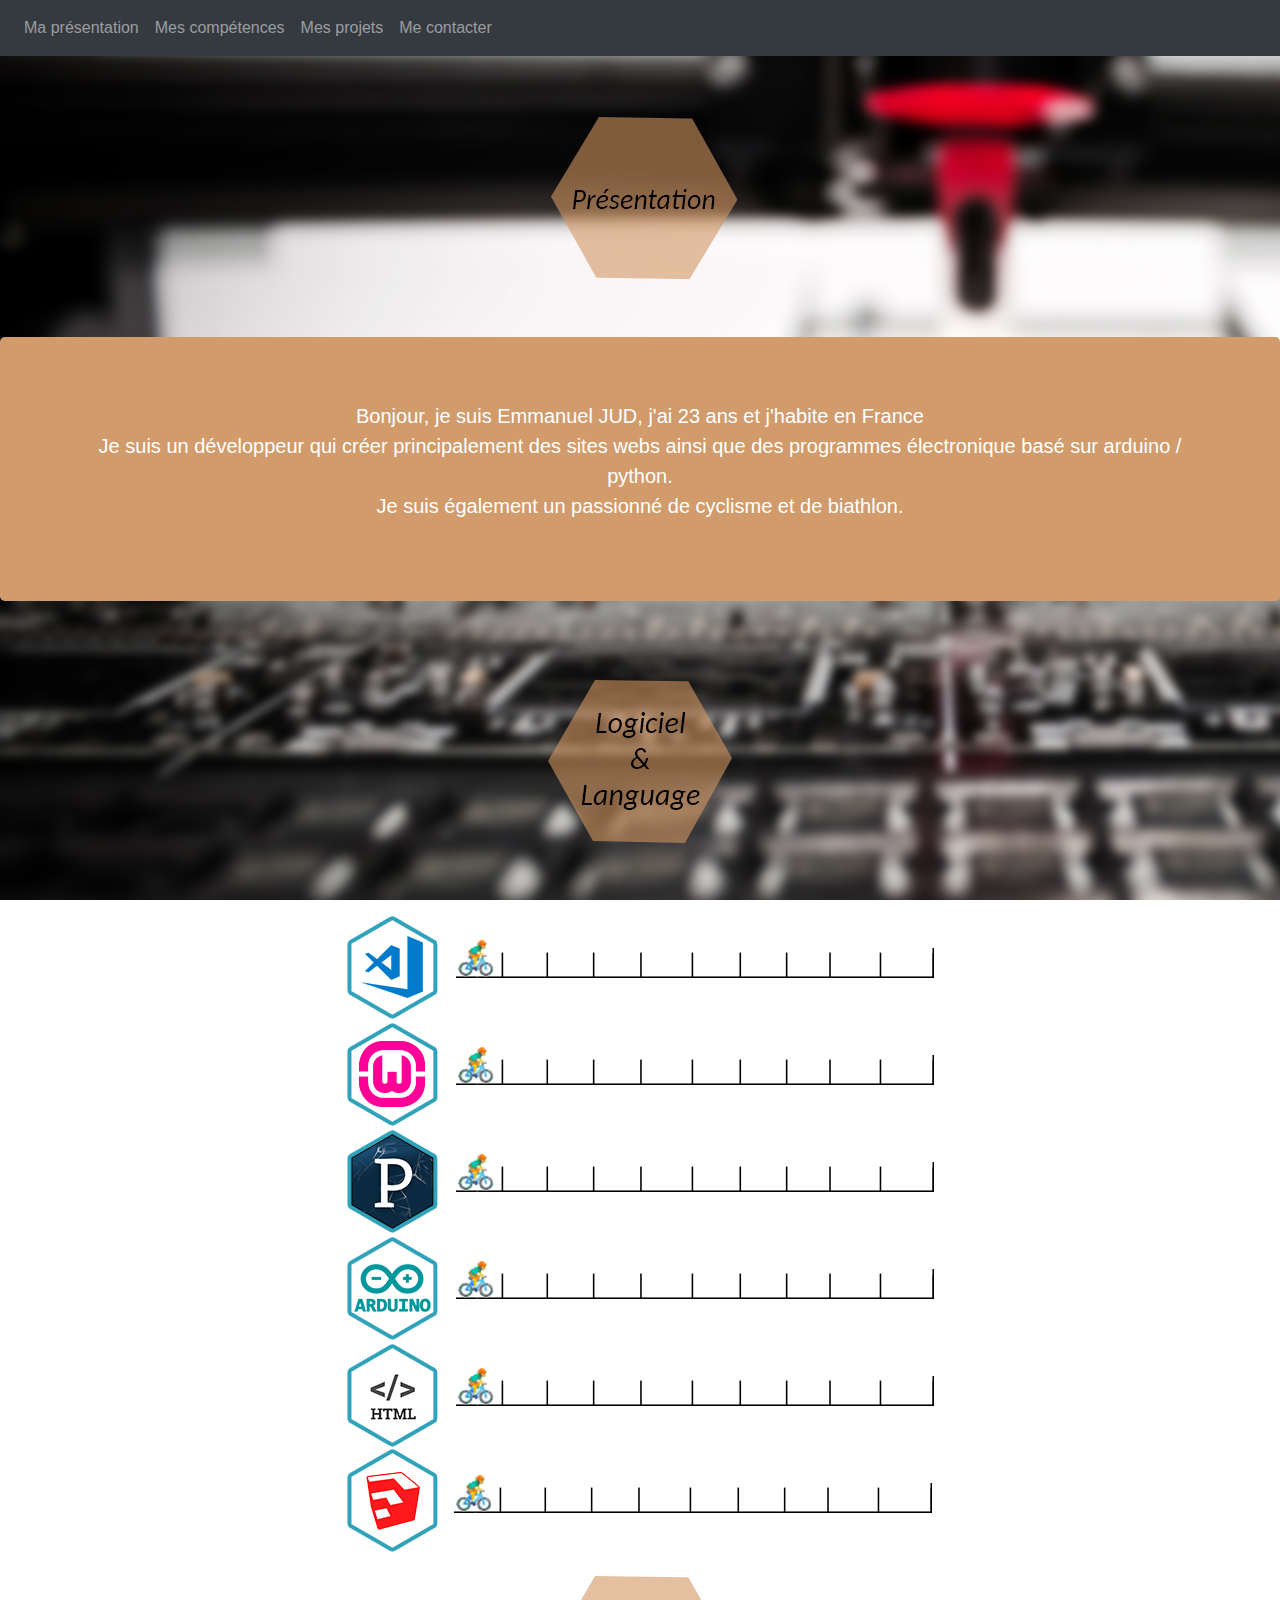
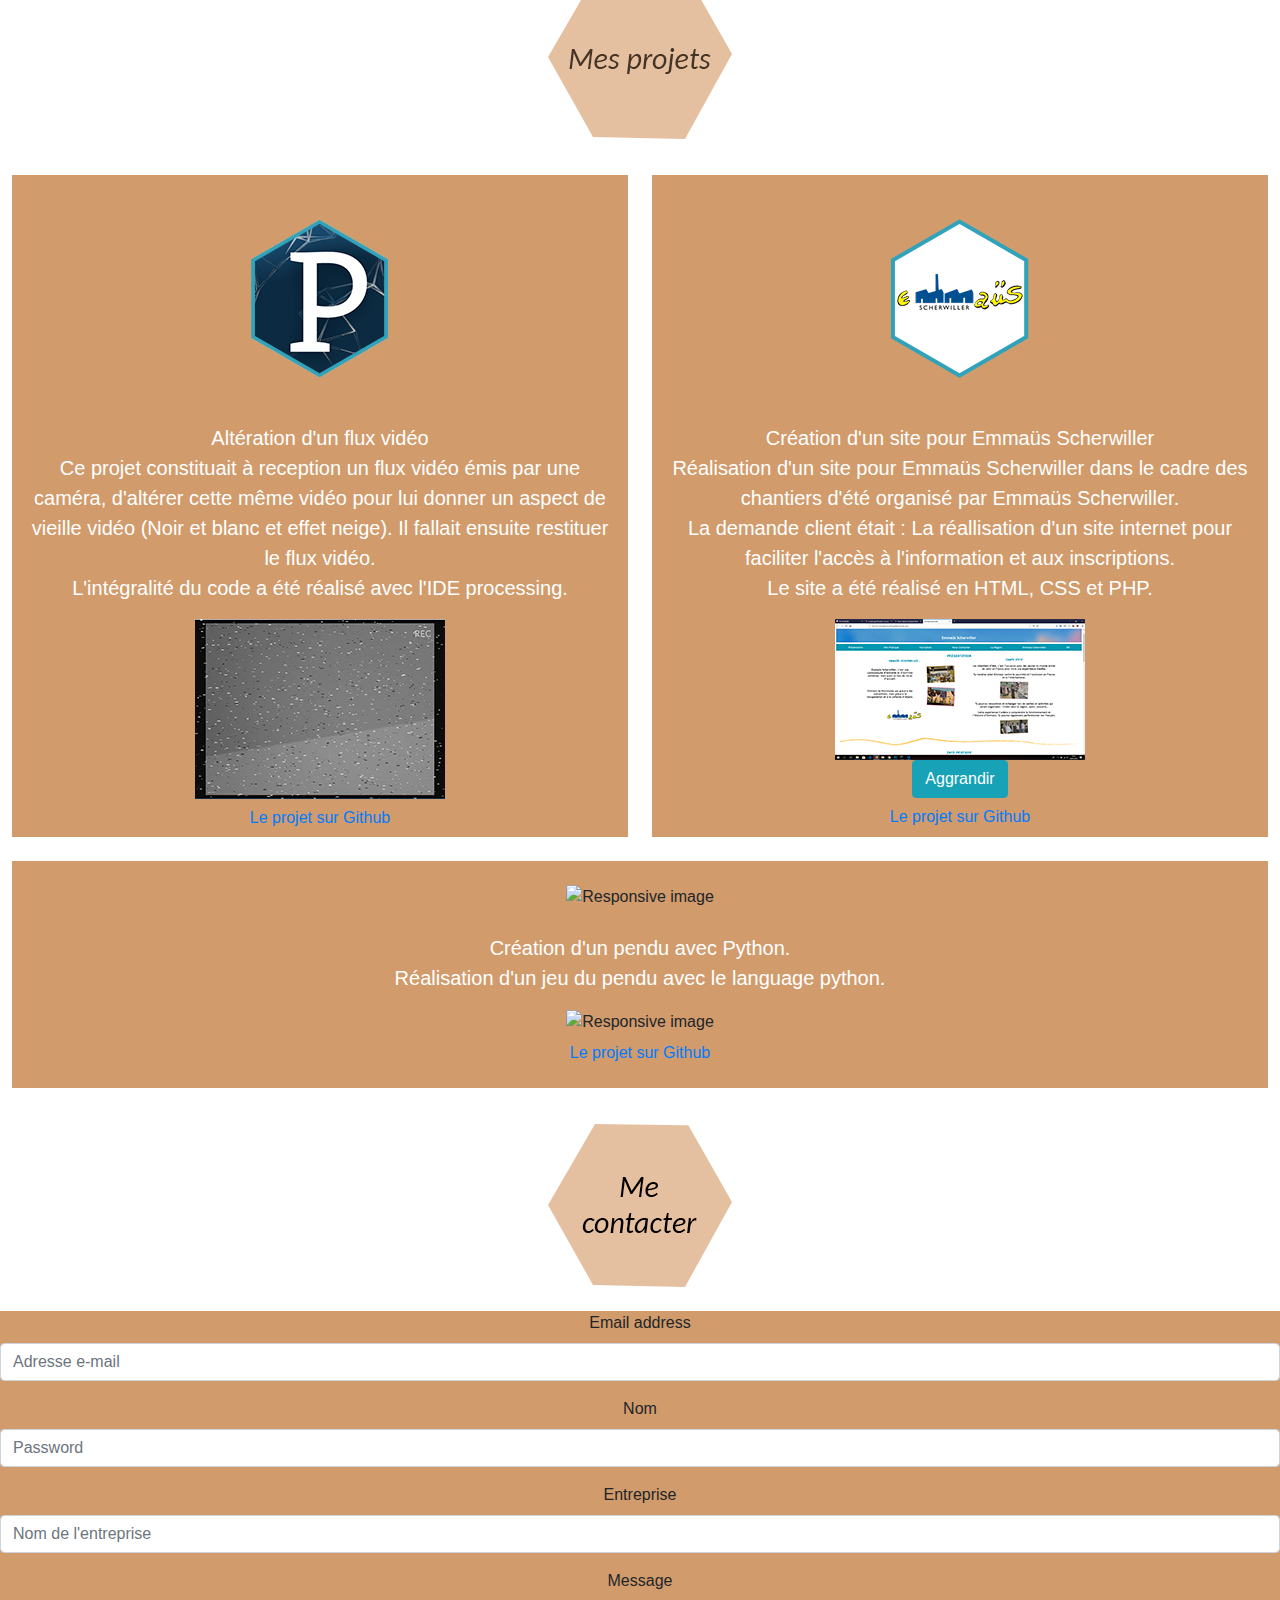
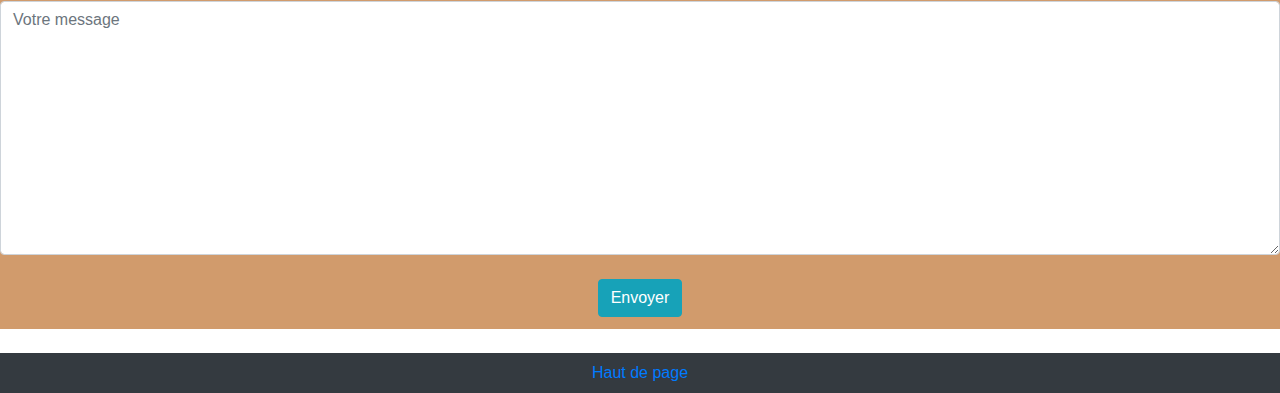
==== commit 528c14e5: "Ajout de l'animation" ====
--- a/index.html
+++ b/index.html
@@ -1,5 +1,5 @@
 <!DOCTYPE html>
-<html lang="en">
+<html lang="fr">
 <head>
     <meta charset="UTF-8">
     <meta name="viewport" content="width=device-width, initial-scale=1.0">
@@ -52,29 +52,47 @@
     </div>
     </div>
     <div class="container"> 
-        <div class="row justify-content-center align-middle">
+        <div class="row justify-content-center align-middle">  <!--Visual-->
             <div class="imgtest"> <img src="img/visual.png" class="img-fluid" alt="Responsive image"></div>
-            <div><img src="img/visualV.png" class="img-fluid" alt="Responsive image"></div>
-        </div>
-        <div class="row justify-content-center align-middle">
+            <div>
+                <div id="visual" class="competence ml-3 mt-4" ><img src="img/barre.png" class="img-fluid bg-comp" alt="Responsive image">
+                    <img src="img/velo.png" class="img-fluid velo-comp" alt=""></div>
+            </div>
+            
+        </div>
+        <div class="row justify-content-center align-middle"> <!--Wamp-->
             <div class="imgtest"> <img src="img/wamp64.png" class="img-fluid" alt="Responsive image"></div>
-            <div><img src="img/wamp64V.png" class="img-fluid" alt="Responsive image"></div>
-        </div>
-        <div class="row justify-content-center align-middle">
+            <div>
+                <div id="wamp" class="competence ml-3 mt-4"><img src="img/barre.png" class="img-fluid bg-comp" alt="Responsive image">
+                    <img src="img/velo.png" class="img-fluid velo-comp" alt=""></div>
+            </div>
+            
+        </div>
+        <div class="row justify-content-center align-middle"> <!--Arduino-->
             <div class="imgtest"> <img src="img/processing.png" class="img-fluid" alt="Responsive image"></div>
-            <div><img src="img/processingV.png" class="img-fluid" alt="Responsive image"></div>
-        </div>
-        <div class="row justify-content-center align-middle">
+            <div>
+                <div id="processing" class="competence ml-3 mt-4"><img src="img/barre.png" class="img-fluid bg-comp" alt="Responsive image">
+                    <img src="img/velo.png" class="img-fluid velo-comp" alt=""></div>
+            </div>
+            
+        </div>
+        <div class="row justify-content-center align-middle"> <!--Arduino-->
             <div class="imgtest"> <img src="img/arduino.png" class="img-fluid" alt="Responsive image"></div>
-            <div><img src="img/arduinoV.png" class="img-fluid" alt="Responsive image"></div>
-        </div>
-        <div class="row justify-content-center align-middle">
+            <div>
+                <div id="arduino" class="competence ml-3 mt-4"><img src="img/barre.png" class="img-fluid bg-comp" alt="Responsive image">
+                    <img src="img/velo.png" class="img-fluid velo-comp" alt=""></div>
+            </div>
+            
+        </div>
+        <div class="row justify-content-center align-middle"> <!--HTML-->
             <div class="imgtest"> <img src="img/html.png" class="img-fluid" alt="Responsive image"></div>
-            <div><img src="img/htmlV.png" class="img-fluid" alt="Responsive image"></div>
-        </div>
-        <div class="row justify-content-center align-middle">
+            <div id="html" class="competence ml-3 mt-4"><img src="img/barre.png" class="img-fluid bg-comp" alt="Responsive image">
+                <img src="img/velo.png" class="img-fluid velo-comp" alt=""></div>
+        </div>
+        <div class="row justify-content-center align-middle"> <!--Sketchup-->
             <div class="imgtest"> <img src="img/sketchup.png" class="img-fluid" alt="Responsive image"></div>
-            <div><img src="img/sketchupV.png" class="img-fluid" alt="Responsive image"></div>
+            <div id="sketchup" class="competence ml-3 mt-4"><img src="img/barre.png" class="img-fluid  bg-comp" alt="Responsive image">
+                <img src="img/velo.png" class="img-fluid velo-comp" alt=""></div>
         </div>
     </div>
     <div id="projets"></div>
@@ -179,7 +197,7 @@
         </form>
     </div>
 
-    
+    <!--Return top-->
     <div class="navbar-dark bg-dark text-white" role="alert">
         <div class="d-flex justify-content-around">
             <a class="nav-link" href="index.html">Haut de page</a>
@@ -189,6 +207,97 @@
     <script src="https://code.jquery.com/jquery-3.3.1.slim.min.js" integrity="sha384-q8i/X+965DzO0rT7abK41JStQIAqVgRVzpbzo5smXKp4YfRvH+8abtTE1Pi6jizo" crossorigin="anonymous"></script>
     <script src="https://cdnjs.cloudflare.com/ajax/libs/popper.js/1.14.3/umd/popper.min.js" integrity="sha384-ZMP7rVo3mIykV+2+9J3UJ46jBk0WLaUAdn689aCwoqbBJiSnjAK/l8WvCWPIPm49" crossorigin="anonymous"></script>
     <script src="https://stackpath.bootstrapcdn.com/bootstrap/4.1.3/js/bootstrap.min.js" integrity="sha384-ChfqqxuZUCnJSK3+MXmPNIyE6ZbWh2IMqE241rYiqJxyMiZ6OW/JmZQ5stwEULTy" crossorigin="anonymous"></script>
+    <script>
+        function animComp(id, distance) {
+            let element = document.getElementById(id);
+            let position = 0;
+            let interval = setInterval(frame, 5);
+            function frame() {
+                if (position == distance) {
+                    return
+                } else {
+                    position++;
+                    element.children[1].style.left = position + 'px'
+                }
+            }
+        }
+        function animReset(id) {
+            let element = document.getElementById(id);
+            let position = 0;
+            element.children[1].style.left = position + 'px'
+        }
+        $(allInView);
+
+        let visualFired = false;
+        let wampFired = false;
+        let processingFired = false;
+        let arduinoFired = false;
+        let htmlFired = false;
+        let sketchupFired = false;
+        
+        $(window).scroll(allInView); function isScrolledIntoView(elem) {
+            
+            var docViewTop = $(window).scrollTop();
+
+            var docViewBottom = docViewTop + $(window).height(); 
+            var elemTop = $(elem).offset().top;
+
+            var elemBottom = elemTop + $(elem).height(); 
+
+             if(elemBottom <= docViewBottom && elemTop >= docViewTop) {
+                return true
+            } else {
+                return false
+            }
+
+        } function allInView() {
+            if (isScrolledIntoView($("#visual")) && !visualFired){
+                animComp('visual', 250)
+                visualFired = true;
+            } else if(!isScrolledIntoView($("#visual")) && visualFired) {
+                visualFired = false;
+                animReset('visual')
+            } 
+            if (isScrolledIntoView($("#wamp")) && !wampFired){
+                animComp('wamp', 250)
+                wampFired = true;
+            } else if(!isScrolledIntoView($("#wamp")) && wampFired) {
+                wampFired = false;
+                animReset('wamp')
+            } 
+            if (isScrolledIntoView($("#processing")) && !processingFired){
+                animComp('processing', 250)
+                processingFired = true;
+            } else if(!isScrolledIntoView($("#processing")) && processingFired) {
+                processingFired = false;
+                animReset('processing')
+            } 
+            if (isScrolledIntoView($("#arduino")) && !arduinoFired){
+                animComp('arduino', 250)
+                arduinoFired = true;
+            } else if(!isScrolledIntoView($("#arduino")) && arduinoFired) {
+                arduinoFired = false;
+                animReset('arduino')
+            } 
+            if (isScrolledIntoView($("#html")) && !htmlFired){
+                animComp('html', 250)
+                htmlFired = true;
+            } else if(!isScrolledIntoView($("#html")) && htmlFired) {
+                htmlFired = false;
+                animReset('html')
+            } 
+            if (isScrolledIntoView($("#sketchup")) && !sketchupFired){
+                animComp('sketchup', 250)
+                sketchupFired = true;
+            } else if(!isScrolledIntoView($("#sketchup")) && sketchupFired) {
+                sketchupFired = false;
+                animReset('sketchup')
+            } 
+            
+        }
+
+    </script>
+    
 
 </body>
 </html>--- a/styles.css
+++ b/styles.css
@@ -83,4 +83,17 @@
 
      .modal-lg {
         max-width: 80%;
+    }
+
+    .competence{
+      position: relative;
+      width: 480px;
+      height: 45px;
+    }
+    .bg-comp {
+      position: absolute;
+      top:10px;
+    }
+    .velo-comp {
+      position: absolute;
     }